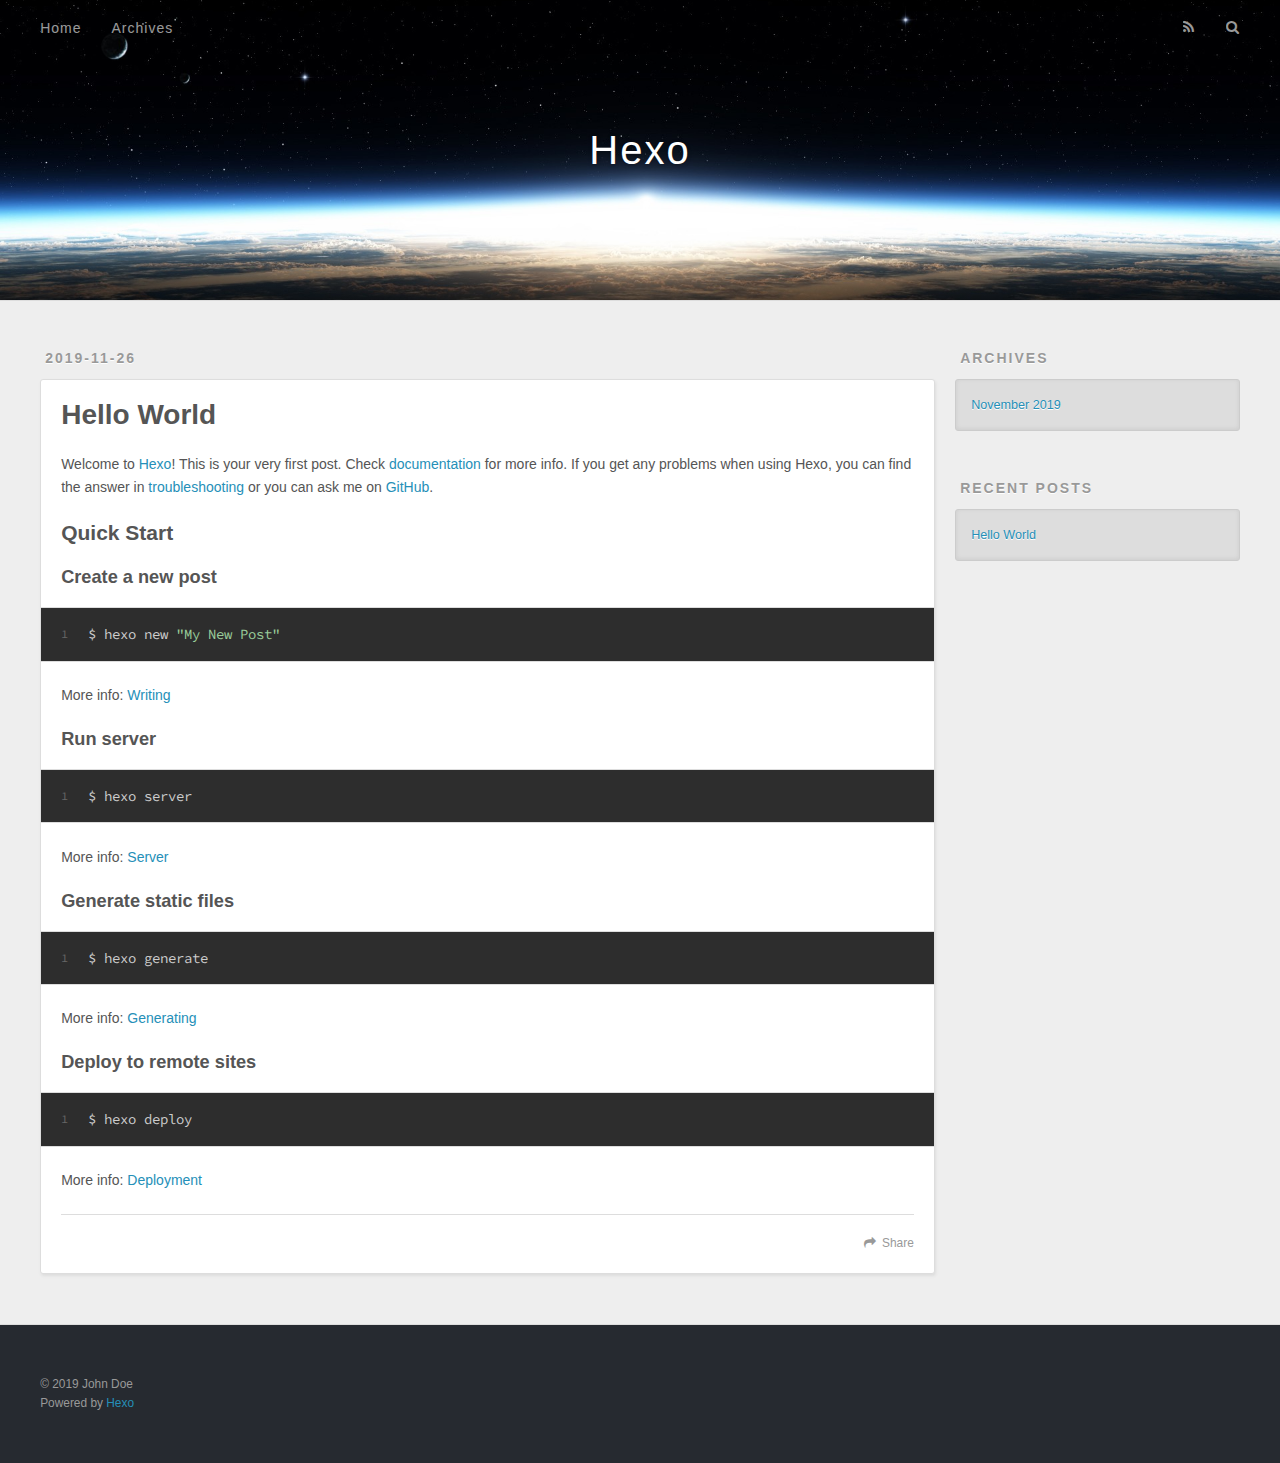
==== index.html @ 3f2b4a51 "Site updated: 2019-11-26 19:24:18" ====
<!DOCTYPE html>
<html>
<head>
  <meta charset="utf-8">
  

  
  <title>Hexo</title>
  <meta name="viewport" content="width=device-width, initial-scale=1, maximum-scale=1">
  <meta property="og:type" content="website">
<meta property="og:title" content="Hexo">
<meta property="og:url" content="http:&#x2F;&#x2F;yoursite.com&#x2F;index.html">
<meta property="og:site_name" content="Hexo">
<meta property="og:locale" content="en">
<meta name="twitter:card" content="summary">
  
    <link rel="alternate" href="/atom.xml" title="Hexo" type="application/atom+xml">
  
  
    <link rel="icon" href="/favicon.png">
  
  
    <link href="//fonts.googleapis.com/css?family=Source+Code+Pro" rel="stylesheet" type="text/css">
  
  <link rel="stylesheet" href="/css/style.css">
</head>

<body>
  <div id="container">
    <div id="wrap">
      <header id="header">
  <div id="banner"></div>
  <div id="header-outer" class="outer">
    <div id="header-title" class="inner">
      <h1 id="logo-wrap">
        <a href="/" id="logo">Hexo</a>
      </h1>
      
    </div>
    <div id="header-inner" class="inner">
      <nav id="main-nav">
        <a id="main-nav-toggle" class="nav-icon"></a>
        
          <a class="main-nav-link" href="/">Home</a>
        
          <a class="main-nav-link" href="/archives">Archives</a>
        
      </nav>
      <nav id="sub-nav">
        
          <a id="nav-rss-link" class="nav-icon" href="/atom.xml" title="RSS Feed"></a>
        
        <a id="nav-search-btn" class="nav-icon" title="Search"></a>
      </nav>
      <div id="search-form-wrap">
        <form action="//google.com/search" method="get" accept-charset="UTF-8" class="search-form"><input type="search" name="q" class="search-form-input" placeholder="Search"><button type="submit" class="search-form-submit">&#xF002;</button><input type="hidden" name="sitesearch" value="http://yoursite.com"></form>
      </div>
    </div>
  </div>
</header>
      <div class="outer">
        <section id="main">
  
    <article id="post-hello-world" class="article article-type-post" itemscope itemprop="blogPost">
  <div class="article-meta">
    <a href="/2019/11/26/hello-world/" class="article-date">
  <time datetime="2019-11-26T11:06:37.295Z" itemprop="datePublished">2019-11-26</time>
</a>
    
  </div>
  <div class="article-inner">
    
    
      <header class="article-header">
        
  
    <h1 itemprop="name">
      <a class="article-title" href="/2019/11/26/hello-world/">Hello World</a>
    </h1>
  

      </header>
    
    <div class="article-entry" itemprop="articleBody">
      
        <p>Welcome to <a href="https://hexo.io/" target="_blank" rel="noopener">Hexo</a>! This is your very first post. Check <a href="https://hexo.io/docs/" target="_blank" rel="noopener">documentation</a> for more info. If you get any problems when using Hexo, you can find the answer in <a href="https://hexo.io/docs/troubleshooting.html" target="_blank" rel="noopener">troubleshooting</a> or you can ask me on <a href="https://github.com/hexojs/hexo/issues" target="_blank" rel="noopener">GitHub</a>.</p>
<h2 id="Quick-Start"><a href="#Quick-Start" class="headerlink" title="Quick Start"></a>Quick Start</h2><h3 id="Create-a-new-post"><a href="#Create-a-new-post" class="headerlink" title="Create a new post"></a>Create a new post</h3><figure class="highlight bash"><table><tr><td class="gutter"><pre><span class="line">1</span><br></pre></td><td class="code"><pre><span class="line">$ hexo new <span class="string">"My New Post"</span></span><br></pre></td></tr></table></figure>

<p>More info: <a href="https://hexo.io/docs/writing.html" target="_blank" rel="noopener">Writing</a></p>
<h3 id="Run-server"><a href="#Run-server" class="headerlink" title="Run server"></a>Run server</h3><figure class="highlight bash"><table><tr><td class="gutter"><pre><span class="line">1</span><br></pre></td><td class="code"><pre><span class="line">$ hexo server</span><br></pre></td></tr></table></figure>

<p>More info: <a href="https://hexo.io/docs/server.html" target="_blank" rel="noopener">Server</a></p>
<h3 id="Generate-static-files"><a href="#Generate-static-files" class="headerlink" title="Generate static files"></a>Generate static files</h3><figure class="highlight bash"><table><tr><td class="gutter"><pre><span class="line">1</span><br></pre></td><td class="code"><pre><span class="line">$ hexo generate</span><br></pre></td></tr></table></figure>

<p>More info: <a href="https://hexo.io/docs/generating.html" target="_blank" rel="noopener">Generating</a></p>
<h3 id="Deploy-to-remote-sites"><a href="#Deploy-to-remote-sites" class="headerlink" title="Deploy to remote sites"></a>Deploy to remote sites</h3><figure class="highlight bash"><table><tr><td class="gutter"><pre><span class="line">1</span><br></pre></td><td class="code"><pre><span class="line">$ hexo deploy</span><br></pre></td></tr></table></figure>

<p>More info: <a href="https://hexo.io/docs/one-command-deployment.html" target="_blank" rel="noopener">Deployment</a></p>

      
    </div>
    <footer class="article-footer">
      <a data-url="http://yoursite.com/2019/11/26/hello-world/" data-id="ck3frvord0000p4wmemghd9jl" class="article-share-link">Share</a>
      
      
    </footer>
  </div>
  
</article>


  


</section>
        
          <aside id="sidebar">
  
    

  
    

  
    
  
    
  <div class="widget-wrap">
    <h3 class="widget-title">Archives</h3>
    <div class="widget">
      <ul class="archive-list"><li class="archive-list-item"><a class="archive-list-link" href="/archives/2019/11/">November 2019</a></li></ul>
    </div>
  </div>


  
    
  <div class="widget-wrap">
    <h3 class="widget-title">Recent Posts</h3>
    <div class="widget">
      <ul>
        
          <li>
            <a href="/2019/11/26/hello-world/">Hello World</a>
          </li>
        
      </ul>
    </div>
  </div>

  
</aside>
        
      </div>
      <footer id="footer">
  
  <div class="outer">
    <div id="footer-info" class="inner">
      &copy; 2019 John Doe<br>
      Powered by <a href="http://hexo.io/" target="_blank">Hexo</a>
    </div>
  </div>
</footer>
    </div>
    <nav id="mobile-nav">
  
    <a href="/" class="mobile-nav-link">Home</a>
  
    <a href="/archives" class="mobile-nav-link">Archives</a>
  
</nav>
    

<script src="//ajax.googleapis.com/ajax/libs/jquery/2.0.3/jquery.min.js"></script>


  <link rel="stylesheet" href="/fancybox/jquery.fancybox.css">
  <script src="/fancybox/jquery.fancybox.pack.js"></script>


<script src="/js/script.js"></script>



  </div>
</body>
</html>
---- css/style.css ----
body {
  width: 100%;
}
body:before,
body:after {
  content: "";
  display: table;
}
body:after {
  clear: both;
}
html,
body,
div,
span,
applet,
object,
iframe,
h1,
h2,
h3,
h4,
h5,
h6,
p,
blockquote,
pre,
a,
abbr,
acronym,
address,
big,
cite,
code,
del,
dfn,
em,
img,
ins,
kbd,
q,
s,
samp,
small,
strike,
strong,
sub,
sup,
tt,
var,
dl,
dt,
dd,
ol,
ul,
li,
fieldset,
form,
label,
legend,
table,
caption,
tbody,
tfoot,
thead,
tr,
th,
td {
  margin: 0;
  padding: 0;
  border: 0;
  outline: 0;
  font-weight: inherit;
  font-style: inherit;
  font-family: inherit;
  font-size: 100%;
  vertical-align: baseline;
}
body {
  line-height: 1;
  color: #000;
  background: #fff;
}
ol,
ul {
  list-style: none;
}
table {
  border-collapse: separate;
  border-spacing: 0;
  vertical-align: middle;
}
caption,
th,
td {
  text-align: left;
  font-weight: normal;
  vertical-align: middle;
}
a img {
  border: none;
}
input,
button {
  margin: 0;
  padding: 0;
}
input::-moz-focus-inner,
button::-moz-focus-inner {
  border: 0;
  padding: 0;
}
@font-face {
  font-family: FontAwesome;
  font-style: normal;
  font-weight: normal;
  src: url("fonts/fontawesome-webfont.eot?v=#4.0.3");
  src: url("fonts/fontawesome-webfont.eot?#iefix&v=#4.0.3") format("embedded-opentype"), url("fonts/fontawesome-webfont.woff?v=#4.0.3") format("woff"), url("fonts/fontawesome-webfont.ttf?v=#4.0.3") format("truetype"), url("fonts/fontawesome-webfont.svg#fontawesomeregular?v=#4.0.3") format("svg");
}
html,
body,
#container {
  height: 100%;
}
body {
  background: #eee;
  font: 14px -apple-system, BlinkMacSystemFont, "Segoe UI", "Roboto", "Oxygen", "Ubuntu", "Cantarell", "Fira Sans", "Droid Sans", "Helvetica Neue", sans-serif;
  -webkit-text-size-adjust: 100%;
}
.outer {
  max-width: 1220px;
  margin: 0 auto;
  padding: 0 20px;
}
.outer:before,
.outer:after {
  content: "";
  display: table;
}
.outer:after {
  clear: both;
}
.inner {
  display: inline;
  float: left;
  width: 98.33333333333333%;
  margin: 0 0.833333333333333%;
}
.left,
.alignleft {
  float: left;
}
.right,
.alignright {
  float: right;
}
.clear {
  clear: both;
}
#container {
  position: relative;
}
.mobile-nav-on {
  overflow: hidden;
}
#wrap {
  height: 100%;
  width: 100%;
  position: absolute;
  top: 0;
  left: 0;
  -webkit-transition: 0.2s ease-out;
  -moz-transition: 0.2s ease-out;
  -ms-transition: 0.2s ease-out;
  transition: 0.2s ease-out;
  z-index: 1;
  background: #eee;
}
.mobile-nav-on #wrap {
  left: 280px;
}
@media screen and (min-width: 768px) {
  #main {
    display: inline;
    float: left;
    width: 73.33333333333333%;
    margin: 0 0.833333333333333%;
  }
}
.article-date,
.article-category-link,
.archive-year,
.widget-title {
  text-decoration: none;
  text-transform: uppercase;
  letter-spacing: 2px;
  color: #999;
  margin-bottom: 1em;
  margin-left: 5px;
  line-height: 1em;
  text-shadow: 0 1px #fff;
  font-weight: bold;
}
.article-inner,
.archive-article-inner {
  background: #fff;
  -webkit-box-shadow: 1px 2px 3px #ddd;
  box-shadow: 1px 2px 3px #ddd;
  border: 1px solid #ddd;
  border-radius: 3px;
}
.article-entry h1,
.widget h1 {
  font-size: 2em;
}
.article-entry h2,
.widget h2 {
  font-size: 1.5em;
}
.article-entry h3,
.widget h3 {
  font-size: 1.3em;
}
.article-entry h4,
.widget h4 {
  font-size: 1.2em;
}
.article-entry h5,
.widget h5 {
  font-size: 1em;
}
.article-entry h6,
.widget h6 {
  font-size: 1em;
  color: #999;
}
.article-entry hr,
.widget hr {
  border: 1px dashed #ddd;
}
.article-entry strong,
.widget strong {
  font-weight: bold;
}
.article-entry em,
.widget em,
.article-entry cite,
.widget cite {
  font-style: italic;
}
.article-entry sup,
.widget sup,
.article-entry sub,
.widget sub {
  font-size: 0.75em;
  line-height: 0;
  position: relative;
  vertical-align: baseline;
}
.article-entry sup,
.widget sup {
  top: -0.5em;
}
.article-entry sub,
.widget sub {
  bottom: -0.2em;
}
.article-entry small,
.widget small {
  font-size: 0.85em;
}
.article-entry acronym,
.widget acronym,
.article-entry abbr,
.widget abbr {
  border-bottom: 1px dotted;
}
.article-entry ul,
.widget ul,
.article-entry ol,
.widget ol,
.article-entry dl,
.widget dl {
  margin: 0 20px;
  line-height: 1.6em;
}
.article-entry ul ul,
.widget ul ul,
.article-entry ol ul,
.widget ol ul,
.article-entry ul ol,
.widget ul ol,
.article-entry ol ol,
.widget ol ol {
  margin-top: 0;
  margin-bottom: 0;
}
.article-entry ul,
.widget ul {
  list-style: disc;
}
.article-entry ol,
.widget ol {
  list-style: decimal;
}
.article-entry dt,
.widget dt {
  font-weight: bold;
}
#header {
  height: 300px;
  position: relative;
  border-bottom: 1px solid #ddd;
}
#header:before,
#header:after {
  content: "";
  position: absolute;
  left: 0;
  right: 0;
  height: 40px;
}
#header:before {
  top: 0;
  background: -webkit-linear-gradient(rgba(0,0,0,0.2), transparent);
  background: -moz-linear-gradient(rgba(0,0,0,0.2), transparent);
  background: -ms-linear-gradient(rgba(0,0,0,0.2), transparent);
  background: linear-gradient(rgba(0,0,0,0.2), transparent);
}
#header:after {
  bottom: 0;
  background: -webkit-linear-gradient(transparent, rgba(0,0,0,0.2));
  background: -moz-linear-gradient(transparent, rgba(0,0,0,0.2));
  background: -ms-linear-gradient(transparent, rgba(0,0,0,0.2));
  background: linear-gradient(transparent, rgba(0,0,0,0.2));
}
#header-outer {
  height: 100%;
  position: relative;
}
#header-inner {
  position: relative;
  overflow: hidden;
}
#banner {
  position: absolute;
  top: 0;
  left: 0;
  width: 100%;
  height: 100%;
  background: url("images/banner.jpg") center #000;
  -webkit-background-size: cover;
  -moz-background-size: cover;
  background-size: cover;
  z-index: -1;
}
#header-title {
  text-align: center;
  height: 40px;
  position: absolute;
  top: 50%;
  left: 0;
  margin-top: -20px;
}
#logo,
#subtitle {
  text-decoration: none;
  color: #fff;
  font-weight: 300;
  text-shadow: 0 1px 4px rgba(0,0,0,0.3);
}
#logo {
  font-size: 40px;
  line-height: 40px;
  letter-spacing: 2px;
}
#subtitle {
  font-size: 16px;
  line-height: 16px;
  letter-spacing: 1px;
}
#subtitle-wrap {
  margin-top: 16px;
}
#main-nav {
  float: left;
  margin-left: -15px;
}
.nav-icon,
.main-nav-link {
  float: left;
  color: #fff;
  opacity: 0.6;
  text-decoration: none;
  text-shadow: 0 1px rgba(0,0,0,0.2);
  -webkit-transition: opacity 0.2s;
  -moz-transition: opacity 0.2s;
  -ms-transition: opacity 0.2s;
  transition: opacity 0.2s;
  display: block;
  padding: 20px 15px;
}
.nav-icon:hover,
.main-nav-link:hover {
  opacity: 1;
}
.nav-icon {
  font-family: FontAwesome;
  text-align: center;
  font-size: 14px;
  width: 14px;
  height: 14px;
  padding: 20px 15px;
  position: relative;
  cursor: pointer;
}
.main-nav-link {
  font-weight: 300;
  letter-spacing: 1px;
}
@media screen and (max-width: 479px) {
  .main-nav-link {
    display: none;
  }
}
#main-nav-toggle {
  display: none;
}
#main-nav-toggle:before {
  content: "\f0c9";
}
@media screen and (max-width: 479px) {
  #main-nav-toggle {
    display: block;
  }
}
#sub-nav {
  float: right;
  margin-right: -15px;
}
#nav-rss-link:before {
  content: "\f09e";
}
#nav-search-btn:before {
  content: "\f002";
}
#search-form-wrap {
  position: absolute;
  top: 15px;
  width: 150px;
  height: 30px;
  right: -150px;
  opacity: 0;
  -webkit-transition: 0.2s ease-out;
  -moz-transition: 0.2s ease-out;
  -ms-transition: 0.2s ease-out;
  transition: 0.2s ease-out;
}
#search-form-wrap.on {
  opacity: 1;
  right: 0;
}
@media screen and (max-width: 479px) {
  #search-form-wrap {
    width: 100%;
    right: -100%;
  }
}
.search-form {
  position: absolute;
  top: 0;
  left: 0;
  right: 0;
  background: #fff;
  padding: 5px 15px;
  border-radius: 15px;
  -webkit-box-shadow: 0 0 10px rgba(0,0,0,0.3);
  box-shadow: 0 0 10px rgba(0,0,0,0.3);
}
.search-form-input {
  border: none;
  background: none;
  color: #555;
  width: 100%;
  font: 13px -apple-system, BlinkMacSystemFont, "Segoe UI", "Roboto", "Oxygen", "Ubuntu", "Cantarell", "Fira Sans", "Droid Sans", "Helvetica Neue", sans-serif;
  outline: none;
}
.search-form-input::-webkit-search-results-decoration,
.search-form-input::-webkit-search-cancel-button {
  -webkit-appearance: none;
}
.search-form-submit {
  position: absolute;
  top: 50%;
  right: 10px;
  margin-top: -7px;
  font: 13px FontAwesome;
  border: none;
  background: none;
  color: #bbb;
  cursor: pointer;
}
.search-form-submit:hover,
.search-form-submit:focus {
  color: #777;
}
.article {
  margin: 50px 0;
}
.article-inner {
  overflow: hidden;
}
.article-meta:before,
.article-meta:after {
  content: "";
  display: table;
}
.article-meta:after {
  clear: both;
}
.article-date {
  float: left;
}
.article-category {
  float: left;
  line-height: 1em;
  color: #ccc;
  text-shadow: 0 1px #fff;
  margin-left: 8px;
}
.article-category:before {
  content: "\2022";
}
.article-category-link {
  margin: 0 12px 1em;
}
.article-header {
  padding: 20px 20px 0;
}
.article-title {
  text-decoration: none;
  font-size: 2em;
  font-weight: bold;
  color: #555;
  line-height: 1.1em;
  -webkit-transition: color 0.2s;
  -moz-transition: color 0.2s;
  -ms-transition: color 0.2s;
  transition: color 0.2s;
}
a.article-title:hover {
  color: #258fb8;
}
.article-entry {
  color: #555;
  padding: 0 20px;
}
.article-entry:before,
.article-entry:after {
  content: "";
  display: table;
}
.article-entry:after {
  clear: both;
}
.article-entry p,
.article-entry table {
  line-height: 1.6em;
  margin: 1.6em 0;
}
.article-entry h1,
.article-entry h2,
.article-entry h3,
.article-entry h4,
.article-entry h5,
.article-entry h6 {
  font-weight: bold;
}
.article-entry h1,
.article-entry h2,
.article-entry h3,
.article-entry h4,
.article-entry h5,
.article-entry h6 {
  line-height: 1.1em;
  margin: 1.1em 0;
}
.article-entry a {
  color: #258fb8;
  text-decoration: none;
}
.article-entry a:hover {
  text-decoration: underline;
}
.article-entry ul,
.article-entry ol,
.article-entry dl {
  margin-top: 1.6em;
  margin-bottom: 1.6em;
}
.article-entry img,
.article-entry video {
  max-width: 100%;
  height: auto;
  display: block;
  margin: auto;
}
.article-entry iframe {
  border: none;
}
.article-entry table {
  width: 100%;
  border-collapse: collapse;
  border-spacing: 0;
}
.article-entry th {
  font-weight: bold;
  border-bottom: 3px solid #ddd;
  padding-bottom: 0.5em;
}
.article-entry td {
  border-bottom: 1px solid #ddd;
  padding: 10px 0;
}
.article-entry blockquote {
  font-family: Georgia, "Times New Roman", serif;
  font-size: 1.4em;
  margin: 1.6em 20px;
  text-align: center;
}
.article-entry blockquote footer {
  font-size: 14px;
  margin: 1.6em 0;
  font-family: -apple-system, BlinkMacSystemFont, "Segoe UI", "Roboto", "Oxygen", "Ubuntu", "Cantarell", "Fira Sans", "Droid Sans", "Helvetica Neue", sans-serif;
}
.article-entry blockquote footer cite:before {
  content: "—";
  padding: 0 0.5em;
}
.article-entry .pullquote {
  text-align: left;
  width: 45%;
  margin: 0;
}
.article-entry .pullquote.left {
  margin-left: 0.5em;
  margin-right: 1em;
}
.article-entry .pullquote.right {
  margin-right: 0.5em;
  margin-left: 1em;
}
.article-entry .caption {
  color: #999;
  display: block;
  font-size: 0.9em;
  margin-top: 0.5em;
  position: relative;
  text-align: center;
}
.article-entry .video-container {
  position: relative;
  padding-top: 56.25%;
  height: 0;
  overflow: hidden;
}
.article-entry .video-container iframe,
.article-entry .video-container object,
.article-entry .video-container embed {
  position: absolute;
  top: 0;
  left: 0;
  width: 100%;
  height: 100%;
  margin-top: 0;
}
.article-more-link a {
  display: inline-block;
  line-height: 1em;
  padding: 6px 15px;
  border-radius: 15px;
  background: #eee;
  color: #999;
  text-shadow: 0 1px #fff;
  text-decoration: none;
}
.article-more-link a:hover {
  background: #258fb8;
  color: #fff;
  text-decoration: none;
  text-shadow: 0 1px #1e7293;
}
.article-footer {
  font-size: 0.85em;
  line-height: 1.6em;
  border-top: 1px solid #ddd;
  padding-top: 1.6em;
  margin: 0 20px 20px;
}
.article-footer:before,
.article-footer:after {
  content: "";
  display: table;
}
.article-footer:after {
  clear: both;
}
.article-footer a {
  color: #999;
  text-decoration: none;
}
.article-footer a:hover {
  color: #555;
}
.article-tag-list-item {
  float: left;
  margin-right: 10px;
}
.article-tag-list-link:before {
  content: "#";
}
.article-comment-link {
  float: right;
}
.article-comment-link:before {
  content: "\f075";
  font-family: FontAwesome;
  padding-right: 8px;
}
.article-share-link {
  cursor: pointer;
  float: right;
  margin-left: 20px;
}
.article-share-link:before {
  content: "\f064";
  font-family: FontAwesome;
  padding-right: 6px;
}
#article-nav {
  position: relative;
}
#article-nav:before,
#article-nav:after {
  content: "";
  display: table;
}
#article-nav:after {
  clear: both;
}
@media screen and (min-width: 768px) {
  #article-nav {
    margin: 50px 0;
  }
  #article-nav:before {
    width: 8px;
    height: 8px;
    position: absolute;
    top: 50%;
    left: 50%;
    margin-top: -4px;
    margin-left: -4px;
    content: "";
    border-radius: 50%;
    background: #ddd;
    -webkit-box-shadow: 0 1px 2px #fff;
    box-shadow: 0 1px 2px #fff;
  }
}
.article-nav-link-wrap {
  text-decoration: none;
  text-shadow: 0 1px #fff;
  color: #999;
  -webkit-box-sizing: border-box;
  -moz-box-sizing: border-box;
  box-sizing: border-box;
  margin-top: 50px;
  text-align: center;
  display: block;
}
.article-nav-link-wrap:hover {
  color: #555;
}
@media screen and (min-width: 768px) {
  .article-nav-link-wrap {
    width: 50%;
    margin-top: 0;
  }
}
@media screen and (min-width: 768px) {
  #article-nav-newer {
    float: left;
    text-align: right;
    padding-right: 20px;
  }
}
@media screen and (min-width: 768px) {
  #article-nav-older {
    float: right;
    text-align: left;
    padding-left: 20px;
  }
}
.article-nav-caption {
  text-transform: uppercase;
  letter-spacing: 2px;
  color: #ddd;
  line-height: 1em;
  font-weight: bold;
}
#article-nav-newer .article-nav-caption {
  margin-right: -2px;
}
.article-nav-title {
  font-size: 0.85em;
  line-height: 1.6em;
  margin-top: 0.5em;
}
.article-share-box {
  position: absolute;
  display: none;
  background: #fff;
  -webkit-box-shadow: 1px 2px 10px rgba(0,0,0,0.2);
  box-shadow: 1px 2px 10px rgba(0,0,0,0.2);
  border-radius: 3px;
  margin-left: -145px;
  overflow: hidden;
  z-index: 1;
}
.article-share-box.on {
  display: block;
}
.article-share-input {
  width: 100%;
  background: none;
  -webkit-box-sizing: border-box;
  -moz-box-sizing: border-box;
  box-sizing: border-box;
  font: 14px -apple-system, BlinkMacSystemFont, "Segoe UI", "Roboto", "Oxygen", "Ubuntu", "Cantarell", "Fira Sans", "Droid Sans", "Helvetica Neue", sans-serif;
  padding: 0 15px;
  color: #555;
  outline: none;
  border: 1px solid #ddd;
  border-radius: 3px 3px 0 0;
  height: 36px;
  line-height: 36px;
}
.article-share-links {
  background: #eee;
}
.article-share-links:before,
.article-share-links:after {
  content: "";
  display: table;
}
.article-share-links:after {
  clear: both;
}
.article-share-twitter,
.article-share-facebook,
.article-share-pinterest,
.article-share-google {
  width: 50px;
  height: 36px;
  display: block;
  float: left;
  position: relative;
  color: #999;
  text-shadow: 0 1px #fff;
}
.article-share-twitter:before,
.article-share-facebook:before,
.article-share-pinterest:before,
.article-share-google:before {
  font-size: 20px;
  font-family: FontAwesome;
  width: 20px;
  height: 20px;
  position: absolute;
  top: 50%;
  left: 50%;
  margin-top: -10px;
  margin-left: -10px;
  text-align: center;
}
.article-share-twitter:hover,
.article-share-facebook:hover,
.article-share-pinterest:hover,
.article-share-google:hover {
  color: #fff;
}
.article-share-twitter:before {
  content: "\f099";
}
.article-share-twitter:hover {
  background: #00aced;
  text-shadow: 0 1px #008abe;
}
.article-share-facebook:before {
  content: "\f09a";
}
.article-share-facebook:hover {
  background: #3b5998;
  text-shadow: 0 1px #2f477a;
}
.article-share-pinterest:before {
  content: "\f0d2";
}
.article-share-pinterest:hover {
  background: #cb2027;
  text-shadow: 0 1px #a21a1f;
}
.article-share-google:before {
  content: "\f0d5";
}
.article-share-google:hover {
  background: #dd4b39;
  text-shadow: 0 1px #be3221;
}
.article-gallery {
  background: #000;
  position: relative;
}
.article-gallery-photos {
  position: relative;
  overflow: hidden;
}
.article-gallery-img {
  display: none;
  max-width: 100%;
}
.article-gallery-img:first-child {
  display: block;
}
.article-gallery-img.loaded {
  position: absolute;
  display: block;
}
.article-gallery-img img {
  display: block;
  max-width: 100%;
  margin: 0 auto;
}
#comments {
  background: #fff;
  -webkit-box-shadow: 1px 2px 3px #ddd;
  box-shadow: 1px 2px 3px #ddd;
  padding: 20px;
  border: 1px solid #ddd;
  border-radius: 3px;
  margin: 50px 0;
}
#comments a {
  color: #258fb8;
}
.archives-wrap {
  margin: 50px 0;
}
.archives:before,
.archives:after {
  content: "";
  display: table;
}
.archives:after {
  clear: both;
}
.archive-year-wrap {
  margin-bottom: 1em;
}
.archives {
  -webkit-column-gap: 10px;
  -moz-column-gap: 10px;
  column-gap: 10px;
}
@media screen and (min-width: 480px) and (max-width: 767px) {
  .archives {
    -webkit-column-count: 2;
    -moz-column-count: 2;
    column-count: 2;
  }
}
@media screen and (min-width: 768px) {
  .archives {
    -webkit-column-count: 3;
    -moz-column-count: 3;
    column-count: 3;
  }
}
.archive-article {
  -webkit-column-break-inside: avoid;
  page-break-inside: avoid;
  overflow: hidden;
  break-inside: avoid-column;
}
.archive-article-inner {
  padding: 10px;
  margin-bottom: 15px;
}
.archive-article-title {
  text-decoration: none;
  font-weight: bold;
  color: #555;
  -webkit-transition: color 0.2s;
  -moz-transition: color 0.2s;
  -ms-transition: color 0.2s;
  transition: color 0.2s;
  line-height: 1.6em;
}
.archive-article-title:hover {
  color: #258fb8;
}
.archive-article-footer {
  margin-top: 1em;
}
.archive-article-date {
  color: #999;
  text-decoration: none;
  font-size: 0.85em;
  line-height: 1em;
  margin-bottom: 0.5em;
  display: block;
}
#page-nav {
  margin: 50px auto;
  background: #fff;
  -webkit-box-shadow: 1px 2px 3px #ddd;
  box-shadow: 1px 2px 3px #ddd;
  border: 1px solid #ddd;
  border-radius: 3px;
  text-align: center;
  color: #999;
  overflow: hidden;
}
#page-nav:before,
#page-nav:after {
  content: "";
  display: table;
}
#page-nav:after {
  clear: both;
}
#page-nav a,
#page-nav span {
  padding: 10px 20px;
  line-height: 1;
  height: 2ex;
}
#page-nav a {
  color: #999;
  text-decoration: none;
}
#page-nav a:hover {
  background: #999;
  color: #fff;
}
#page-nav .prev {
  float: left;
}
#page-nav .next {
  float: right;
}
#page-nav .page-number {
  display: inline-block;
}
@media screen and (max-width: 479px) {
  #page-nav .page-number {
    display: none;
  }
}
#page-nav .current {
  color: #555;
  font-weight: bold;
}
#page-nav .space {
  color: #ddd;
}
#footer {
  background: #262a30;
  padding: 50px 0;
  border-top: 1px solid #ddd;
  color: #999;
}
#footer a {
  color: #258fb8;
  text-decoration: none;
}
#footer a:hover {
  text-decoration: underline;
}
#footer-info {
  line-height: 1.6em;
  font-size: 0.85em;
}
.article-entry pre,
.article-entry .highlight {
  background: #2d2d2d;
  margin: 0 -20px;
  padding: 15px 20px;
  border-style: solid;
  border-color: #ddd;
  border-width: 1px 0;
  overflow: auto;
  color: #ccc;
  line-height: 22.400000000000002px;
}
.article-entry .highlight .gutter pre,
.article-entry .gist .gist-file .gist-data .line-numbers {
  color: #666;
  font-size: 0.85em;
}
.article-entry pre,
.article-entry code {
  font-family: "Source Code Pro", Consolas, Monaco, Menlo, Consolas, monospace;
}
.article-entry code {
  background: #eee;
  text-shadow: 0 1px #fff;
  padding: 0 0.3em;
}
.article-entry pre code {
  background: none;
  text-shadow: none;
  padding: 0;
}
.article-entry .highlight pre {
  border: none;
  margin: 0;
  padding: 0;
}
.article-entry .highlight table {
  margin: 0;
  width: auto;
}
.article-entry .highlight td {
  border: none;
  padding: 0;
}
.article-entry .highlight figcaption {
  font-size: 0.85em;
  color: #999;
  line-height: 1em;
  margin-bottom: 1em;
}
.article-entry .highlight figcaption:before,
.article-entry .highlight figcaption:after {
  content: "";
  display: table;
}
.article-entry .highlight figcaption:after {
  clear: both;
}
.article-entry .highlight figcaption a {
  float: right;
}
.article-entry .highlight .gutter pre {
  text-align: right;
  padding-right: 20px;
}
.article-entry .highlight .line {
  height: 22.400000000000002px;
}
.article-entry .highlight .line.marked {
  background: #515151;
}
.article-entry .gist {
  margin: 0 -20px;
  border-style: solid;
  border-color: #ddd;
  border-width: 1px 0;
  background: #2d2d2d;
  padding: 15px 20px 15px 0;
}
.article-entry .gist .gist-file {
  border: none;
  font-family: "Source Code Pro", Consolas, Monaco, Menlo, Consolas, monospace;
  margin: 0;
}
.article-entry .gist .gist-file .gist-data {
  background: none;
  border: none;
}
.article-entry .gist .gist-file .gist-data .line-numbers {
  background: none;
  border: none;
  padding: 0 20px 0 0;
}
.article-entry .gist .gist-file .gist-data .line-data {
  padding: 0 !important;
}
.article-entry .gist .gist-file .highlight {
  margin: 0;
  padding: 0;
  border: none;
}
.article-entry .gist .gist-file .gist-meta {
  background: #2d2d2d;
  color: #999;
  font: 0.85em -apple-system, BlinkMacSystemFont, "Segoe UI", "Roboto", "Oxygen", "Ubuntu", "Cantarell", "Fira Sans", "Droid Sans", "Helvetica Neue", sans-serif;
  text-shadow: 0 0;
  padding: 0;
  margin-top: 1em;
  margin-left: 20px;
}
.article-entry .gist .gist-file .gist-meta a {
  color: #258fb8;
  font-weight: normal;
}
.article-entry .gist .gist-file .gist-meta a:hover {
  text-decoration: underline;
}
pre .comment,
pre .title {
  color: #999;
}
pre .variable,
pre .attribute,
pre .tag,
pre .regexp,
pre .ruby .constant,
pre .xml .tag .title,
pre .xml .pi,
pre .xml .doctype,
pre .html .doctype,
pre .css .id,
pre .css .class,
pre .css .pseudo {
  color: #f2777a;
}
pre .number,
pre .preprocessor,
pre .built_in,
pre .literal,
pre .params,
pre .constant {
  color: #f99157;
}
pre .class,
pre .ruby .class .title,
pre .css .rules .attribute {
  color: #9c9;
}
pre .string,
pre .value,
pre .inheritance,
pre .header,
pre .ruby .symbol,
pre .xml .cdata {
  color: #9c9;
}
pre .css .hexcolor {
  color: #6cc;
}
pre .function,
pre .python .decorator,
pre .python .title,
pre .ruby .function .title,
pre .ruby .title .keyword,
pre .perl .sub,
pre .javascript .title,
pre .coffeescript .title {
  color: #69c;
}
pre .keyword,
pre .javascript .function {
  color: #c9c;
}
@media screen and (max-width: 479px) {
  #mobile-nav {
    position: absolute;
    top: 0;
    left: 0;
    width: 280px;
    height: 100%;
    background: #191919;
    border-right: 1px solid #fff;
  }
}
@media screen and (max-width: 479px) {
  .mobile-nav-link {
    display: block;
    color: #999;
    text-decoration: none;
    padding: 15px 20px;
    font-weight: bold;
  }
  .mobile-nav-link:hover {
    color: #fff;
  }
}
@media screen and (min-width: 768px) {
  #sidebar {
    display: inline;
    float: left;
    width: 23.333333333333332%;
    margin: 0 0.833333333333333%;
  }
}
.widget-wrap {
  margin: 50px 0;
}
.widget {
  color: #777;
  text-shadow: 0 1px #fff;
  background: #ddd;
  -webkit-box-shadow: 0 -1px 4px #ccc inset;
  box-shadow: 0 -1px 4px #ccc inset;
  border: 1px solid #ccc;
  padding: 15px;
  border-radius: 3px;
}
.widget a {
  color: #258fb8;
  text-decoration: none;
}
.widget a:hover {
  text-decoration: underline;
}
.widget ul ul,
.widget ol ul,
.widget dl ul,
.widget ul ol,
.widget ol ol,
.widget dl ol,
.widget ul dl,
.widget ol dl,
.widget dl dl {
  margin-left: 15px;
  list-style: disc;
}
.widget {
  line-height: 1.6em;
  word-wrap: break-word;
  font-size: 0.9em;
}
.widget ul,
.widget ol {
  list-style: none;
  margin: 0;
}
.widget ul ul,
.widget ol ul,
.widget ul ol,
.widget ol ol {
  margin: 0 20px;
}
.widget ul ul,
.widget ol ul {
  list-style: disc;
}
.widget ul ol,
.widget ol ol {
  list-style: decimal;
}
.category-list-count,
.tag-list-count,
.archive-list-count {
  padding-left: 5px;
  color: #999;
  font-size: 0.85em;
}
.category-list-count:before,
.tag-list-count:before,
.archive-list-count:before {
  content: "(";
}
.category-list-count:after,
.tag-list-count:after,
.archive-list-count:after {
  content: ")";
}
.tagcloud a {
  margin-right: 5px;
  display: inline-block;
}
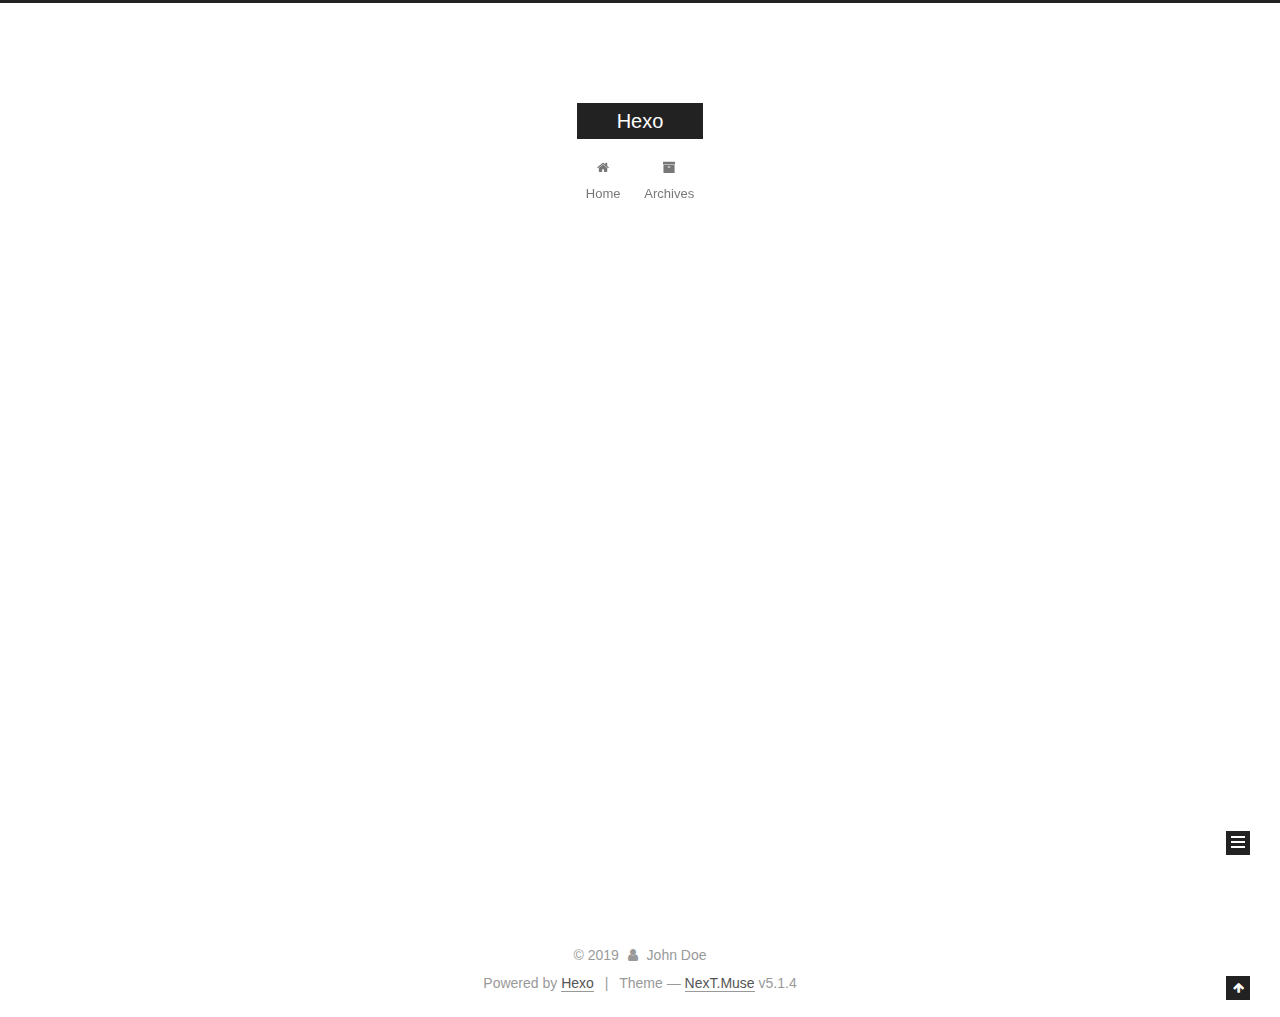
==== commit 1549205e: "Site updated: 2019-11-26 19:43:11" ====
--- a/index.html
+++ b/index.html
@@ -1,187 +1,607 @@
 <!DOCTYPE html>
-<html>
+
+
+
+  
+
+
+<html class="theme-next muse use-motion" lang="en">
 <head>
-  <meta charset="utf-8">
-  
-
-  
-  <title>Hexo</title>
-  <meta name="viewport" content="width=device-width, initial-scale=1, maximum-scale=1">
-  <meta property="og:type" content="website">
+  <meta charset="UTF-8"/>
+<meta http-equiv="X-UA-Compatible" content="IE=edge" />
+<meta name="viewport" content="width=device-width, initial-scale=1, maximum-scale=1"/>
+<meta name="theme-color" content="#222">
+
+
+
+
+
+
+
+
+
+<meta http-equiv="Cache-Control" content="no-transform" />
+<meta http-equiv="Cache-Control" content="no-siteapp" />
+
+
+
+
+
+
+
+
+
+
+
+
+
+
+
+
+  
+  
+  <link href="/lib/fancybox/source/jquery.fancybox.css?v=2.1.5" rel="stylesheet" type="text/css" />
+
+
+
+
+
+
+
+<link href="/lib/font-awesome/css/font-awesome.min.css?v=4.6.2" rel="stylesheet" type="text/css" />
+
+<link href="/css/main.css?v=5.1.4" rel="stylesheet" type="text/css" />
+
+
+  <link rel="apple-touch-icon" sizes="180x180" href="/images/apple-touch-icon-next.png?v=5.1.4">
+
+
+  <link rel="icon" type="image/png" sizes="32x32" href="/images/favicon-32x32-next.png?v=5.1.4">
+
+
+  <link rel="icon" type="image/png" sizes="16x16" href="/images/favicon-16x16-next.png?v=5.1.4">
+
+
+  <link rel="mask-icon" href="/images/logo.svg?v=5.1.4" color="#222">
+
+
+
+
+
+  <meta name="keywords" content="Hexo, NexT" />
+
+
+
+
+
+
+
+
+
+
+<meta property="og:type" content="website">
 <meta property="og:title" content="Hexo">
 <meta property="og:url" content="http:&#x2F;&#x2F;yoursite.com&#x2F;index.html">
 <meta property="og:site_name" content="Hexo">
 <meta property="og:locale" content="en">
 <meta name="twitter:card" content="summary">
-  
-    <link rel="alternate" href="/atom.xml" title="Hexo" type="application/atom+xml">
-  
-  
-    <link rel="icon" href="/favicon.png">
-  
-  
-    <link href="//fonts.googleapis.com/css?family=Source+Code+Pro" rel="stylesheet" type="text/css">
-  
-  <link rel="stylesheet" href="/css/style.css">
+
+
+
+<script type="text/javascript" id="hexo.configurations">
+  var NexT = window.NexT || {};
+  var CONFIG = {
+    root: '/',
+    scheme: 'Muse',
+    version: '5.1.4',
+    sidebar: {"position":"left","display":"post","offset":12,"b2t":false,"scrollpercent":false,"onmobile":false},
+    fancybox: true,
+    tabs: true,
+    motion: {"enable":true,"async":false,"transition":{"post_block":"fadeIn","post_header":"slideDownIn","post_body":"slideDownIn","coll_header":"slideLeftIn","sidebar":"slideUpIn"}},
+    duoshuo: {
+      userId: '0',
+      author: 'Author'
+    },
+    algolia: {
+      applicationID: '',
+      apiKey: '',
+      indexName: '',
+      hits: {"per_page":10},
+      labels: {"input_placeholder":"Search for Posts","hits_empty":"We didn't find any results for the search: ${query}","hits_stats":"${hits} results found in ${time} ms"}
+    }
+  };
+</script>
+
+
+
+  <link rel="canonical" href="http://yoursite.com/"/>
+
+
+
+
+
+  <title>Hexo</title>
+  
+
+
+
+
+
+
+
+
 </head>
 
-<body>
-  <div id="container">
-    <div id="wrap">
-      <header id="header">
-  <div id="banner"></div>
-  <div id="header-outer" class="outer">
-    <div id="header-title" class="inner">
-      <h1 id="logo-wrap">
-        <a href="/" id="logo">Hexo</a>
-      </h1>
-      
+<body itemscope itemtype="http://schema.org/WebPage" lang="en">
+
+  
+  
+    
+  
+
+  <div class="container sidebar-position-left 
+  page-home">
+    <div class="headband"></div>
+
+    <header id="header" class="header" itemscope itemtype="http://schema.org/WPHeader">
+      <div class="header-inner"><div class="site-brand-wrapper">
+  <div class="site-meta ">
+    
+
+    <div class="custom-logo-site-title">
+      <a href="/"  class="brand" rel="start">
+        <span class="logo-line-before"><i></i></span>
+        <span class="site-title">Hexo</span>
+        <span class="logo-line-after"><i></i></span>
+      </a>
     </div>
-    <div id="header-inner" class="inner">
-      <nav id="main-nav">
-        <a id="main-nav-toggle" class="nav-icon"></a>
-        
-          <a class="main-nav-link" href="/">Home</a>
-        
-          <a class="main-nav-link" href="/archives">Archives</a>
-        
-      </nav>
-      <nav id="sub-nav">
-        
-          <a id="nav-rss-link" class="nav-icon" href="/atom.xml" title="RSS Feed"></a>
-        
-        <a id="nav-search-btn" class="nav-icon" title="Search"></a>
-      </nav>
-      <div id="search-form-wrap">
-        <form action="//google.com/search" method="get" accept-charset="UTF-8" class="search-form"><input type="search" name="q" class="search-form-input" placeholder="Search"><button type="submit" class="search-form-submit">&#xF002;</button><input type="hidden" name="sitesearch" value="http://yoursite.com"></form>
-      </div>
+      
+        <p class="site-subtitle"></p>
+      
+  </div>
+
+  <div class="site-nav-toggle">
+    <button>
+      <span class="btn-bar"></span>
+      <span class="btn-bar"></span>
+      <span class="btn-bar"></span>
+    </button>
+  </div>
+</div>
+
+<nav class="site-nav">
+  
+
+  
+    <ul id="menu" class="menu">
+      
+        
+        <li class="menu-item menu-item-home">
+          <a href="/%20" rel="section">
+            
+              <i class="menu-item-icon fa fa-fw fa-home"></i> <br />
+            
+            Home
+          </a>
+        </li>
+      
+        
+        <li class="menu-item menu-item-archives">
+          <a href="/archives/%20" rel="section">
+            
+              <i class="menu-item-icon fa fa-fw fa-archive"></i> <br />
+            
+            Archives
+          </a>
+        </li>
+      
+
+      
+    </ul>
+  
+
+  
+</nav>
+
+
+
+ </div>
+    </header>
+
+    <main id="main" class="main">
+      <div class="main-inner">
+        <div class="content-wrap">
+          <div id="content" class="content">
+            
+  <section id="posts" class="posts-expand">
+    
+      
+
+  
+
+  
+  
+  
+
+  <article class="post post-type-normal" itemscope itemtype="http://schema.org/Article">
+  
+  
+  
+  <div class="post-block">
+    <link itemprop="mainEntityOfPage" href="http://yoursite.com/2019/11/26/hello-world/">
+
+    <span hidden itemprop="author" itemscope itemtype="http://schema.org/Person">
+      <meta itemprop="name" content="John Doe">
+      <meta itemprop="description" content="">
+      <meta itemprop="image" content="/images/avatar.gif">
+    </span>
+
+    <span hidden itemprop="publisher" itemscope itemtype="http://schema.org/Organization">
+      <meta itemprop="name" content="Hexo">
+    </span>
+
+    
+      <header class="post-header">
+
+        
+        
+          <h1 class="post-title" itemprop="name headline">
+                
+                <a class="post-title-link" href="/2019/11/26/hello-world/" itemprop="url">�ҵĵ�һƪ����</a></h1>
+        
+
+        <div class="post-meta">
+          <span class="post-time">
+            
+              <span class="post-meta-item-icon">
+                <i class="fa fa-calendar-o"></i>
+              </span>
+              
+                <span class="post-meta-item-text">Posted on</span>
+              
+              <time title="Post created" itemprop="dateCreated datePublished" datetime="2019-11-26T19:06:37+08:00">
+                2019-11-26
+              </time>
+            
+
+            
+
+            
+          </span>
+
+          
+
+          
+            
+          
+
+          
+          
+
+          
+
+          
+
+          
+
+        </div>
+      </header>
+    
+
+    
+    
+    
+    <div class="post-body" itemprop="articleBody">
+
+      
+      
+
+      
+        
+          
+            <h2 id="��־��"><a href="#��־��" class="headerlink" title="��־��"></a>��־��</h2><p>��־�ᣨLin Chi-ling����1974��11��29�ճ�����̨��ʡ̨���У�����Ӱ��Ů��Ա��ģ�ء������ˡ�<br>2000�꣬��־��ǩԼ����ģ�ؾ��͹�˾����ʼְҵģ�����ġ�2002�꣬��־��������ĳ��ҵ���ӹ�����ø����ע�����ڴ��걻ý����ѡΪ��̨���һ��Ů����2004�꣬����ʼ��������ҵת���ڵء�2007�꣬��־�������Ļ��Ů������ڡ�����ʽ����Ӱ������  ��2008�꣬��־�����ݸ����ײ�ϲ��Ƭ����սɲ���򡷡�<br>2010�꣬��־����FHMȫ��ٴ���Ů�����ڣ�����ͬ�������ձ�����硶��֮���ˡ���2011�꣬��������Ƭ���Ҹ���ȡ����״�һ�˷������ǡ�2014�꣬��־�������˾���Ƭ��������ŦԼ����2015�꣬��־�Ὺʼ�μ��������Ŀ��������㡷��2019��6��6�գ���־���������ձ�����AKIRA���</p>
+
+          
+        
+      
+    </div>
+    
+    
+    
+
+    
+
+    
+
+    
+
+    <footer class="post-footer">
+      
+
+      
+
+      
+
+      
+      
+        <div class="post-eof"></div>
+      
+    </footer>
+  </div>
+  
+  
+  
+  </article>
+
+
+    
+  </section>
+
+  
+
+
+          </div>
+          
+
+
+          
+
+        </div>
+        
+          
+  
+  <div class="sidebar-toggle">
+    <div class="sidebar-toggle-line-wrap">
+      <span class="sidebar-toggle-line sidebar-toggle-line-first"></span>
+      <span class="sidebar-toggle-line sidebar-toggle-line-middle"></span>
+      <span class="sidebar-toggle-line sidebar-toggle-line-last"></span>
     </div>
   </div>
-</header>
-      <div class="outer">
-        <section id="main">
-  
-    <article id="post-hello-world" class="article article-type-post" itemscope itemprop="blogPost">
-  <div class="article-meta">
-    <a href="/2019/11/26/hello-world/" class="article-date">
-  <time datetime="2019-11-26T11:06:37.295Z" itemprop="datePublished">2019-11-26</time>
-</a>
-    
+
+  <aside id="sidebar" class="sidebar">
+    
+    <div class="sidebar-inner">
+
+      
+
+      
+
+      <section class="site-overview-wrap sidebar-panel sidebar-panel-active">
+        <div class="site-overview">
+          <div class="site-author motion-element" itemprop="author" itemscope itemtype="http://schema.org/Person">
+            
+              <p class="site-author-name" itemprop="name">John Doe</p>
+              <p class="site-description motion-element" itemprop="description"></p>
+          </div>
+
+          <nav class="site-state motion-element">
+
+            
+              <div class="site-state-item site-state-posts">
+              
+                <a href="/archives/%20%7C%7C%20archive">
+              
+                  <span class="site-state-item-count">1</span>
+                  <span class="site-state-item-name">posts</span>
+                </a>
+              </div>
+            
+
+            
+
+            
+
+          </nav>
+
+          
+
+          
+
+          
+          
+
+          
+          
+
+          
+
+        </div>
+      </section>
+
+      
+
+      
+
+    </div>
+  </aside>
+
+
+        
+      </div>
+    </main>
+
+    <footer id="footer" class="footer">
+      <div class="footer-inner">
+        <div class="copyright">&copy; <span itemprop="copyrightYear">2019</span>
+  <span class="with-love">
+    <i class="fa fa-user"></i>
+  </span>
+  <span class="author" itemprop="copyrightHolder">John Doe</span>
+
+  
+</div>
+
+
+  <div class="powered-by">Powered by <a class="theme-link" target="_blank" href="https://hexo.io">Hexo</a></div>
+
+
+
+  <span class="post-meta-divider">|</span>
+
+
+
+  <div class="theme-info">Theme &mdash; <a class="theme-link" target="_blank" href="https://github.com/iissnan/hexo-theme-next">NexT.Muse</a> v5.1.4</div>
+
+
+
+
+        
+
+
+
+
+
+
+
+        
+      </div>
+    </footer>
+
+    
+      <div class="back-to-top">
+        <i class="fa fa-arrow-up"></i>
+        
+      </div>
+    
+
+    
+
   </div>
-  <div class="article-inner">
-    
-    
-      <header class="article-header">
-        
-  
-    <h1 itemprop="name">
-      <a class="article-title" href="/2019/11/26/hello-world/">Hello World</a>
-    </h1>
-  
-
-      </header>
-    
-    <div class="article-entry" itemprop="articleBody">
-      
-        <p>Welcome to <a href="https://hexo.io/" target="_blank" rel="noopener">Hexo</a>! This is your very first post. Check <a href="https://hexo.io/docs/" target="_blank" rel="noopener">documentation</a> for more info. If you get any problems when using Hexo, you can find the answer in <a href="https://hexo.io/docs/troubleshooting.html" target="_blank" rel="noopener">troubleshooting</a> or you can ask me on <a href="https://github.com/hexojs/hexo/issues" target="_blank" rel="noopener">GitHub</a>.</p>
-<h2 id="Quick-Start"><a href="#Quick-Start" class="headerlink" title="Quick Start"></a>Quick Start</h2><h3 id="Create-a-new-post"><a href="#Create-a-new-post" class="headerlink" title="Create a new post"></a>Create a new post</h3><figure class="highlight bash"><table><tr><td class="gutter"><pre><span class="line">1</span><br></pre></td><td class="code"><pre><span class="line">$ hexo new <span class="string">"My New Post"</span></span><br></pre></td></tr></table></figure>
-
-<p>More info: <a href="https://hexo.io/docs/writing.html" target="_blank" rel="noopener">Writing</a></p>
-<h3 id="Run-server"><a href="#Run-server" class="headerlink" title="Run server"></a>Run server</h3><figure class="highlight bash"><table><tr><td class="gutter"><pre><span class="line">1</span><br></pre></td><td class="code"><pre><span class="line">$ hexo server</span><br></pre></td></tr></table></figure>
-
-<p>More info: <a href="https://hexo.io/docs/server.html" target="_blank" rel="noopener">Server</a></p>
-<h3 id="Generate-static-files"><a href="#Generate-static-files" class="headerlink" title="Generate static files"></a>Generate static files</h3><figure class="highlight bash"><table><tr><td class="gutter"><pre><span class="line">1</span><br></pre></td><td class="code"><pre><span class="line">$ hexo generate</span><br></pre></td></tr></table></figure>
-
-<p>More info: <a href="https://hexo.io/docs/generating.html" target="_blank" rel="noopener">Generating</a></p>
-<h3 id="Deploy-to-remote-sites"><a href="#Deploy-to-remote-sites" class="headerlink" title="Deploy to remote sites"></a>Deploy to remote sites</h3><figure class="highlight bash"><table><tr><td class="gutter"><pre><span class="line">1</span><br></pre></td><td class="code"><pre><span class="line">$ hexo deploy</span><br></pre></td></tr></table></figure>
-
-<p>More info: <a href="https://hexo.io/docs/one-command-deployment.html" target="_blank" rel="noopener">Deployment</a></p>
-
-      
-    </div>
-    <footer class="article-footer">
-      <a data-url="http://yoursite.com/2019/11/26/hello-world/" data-id="ck3frvord0000p4wmemghd9jl" class="article-share-link">Share</a>
-      
-      
-    </footer>
-  </div>
-  
-</article>
-
-
-  
-
-
-</section>
-        
-          <aside id="sidebar">
-  
-    
-
-  
-    
-
-  
-    
-  
-    
-  <div class="widget-wrap">
-    <h3 class="widget-title">Archives</h3>
-    <div class="widget">
-      <ul class="archive-list"><li class="archive-list-item"><a class="archive-list-link" href="/archives/2019/11/">November 2019</a></li></ul>
-    </div>
-  </div>
-
-
-  
-    
-  <div class="widget-wrap">
-    <h3 class="widget-title">Recent Posts</h3>
-    <div class="widget">
-      <ul>
-        
-          <li>
-            <a href="/2019/11/26/hello-world/">Hello World</a>
-          </li>
-        
-      </ul>
-    </div>
-  </div>
-
-  
-</aside>
-        
-      </div>
-      <footer id="footer">
-  
-  <div class="outer">
-    <div id="footer-info" class="inner">
-      &copy; 2019 John Doe<br>
-      Powered by <a href="http://hexo.io/" target="_blank">Hexo</a>
-    </div>
-  </div>
-</footer>
-    </div>
-    <nav id="mobile-nav">
-  
-    <a href="/" class="mobile-nav-link">Home</a>
-  
-    <a href="/archives" class="mobile-nav-link">Archives</a>
-  
-</nav>
-    
-
-<script src="//ajax.googleapis.com/ajax/libs/jquery/2.0.3/jquery.min.js"></script>
-
-
-  <link rel="stylesheet" href="/fancybox/jquery.fancybox.css">
-  <script src="/fancybox/jquery.fancybox.pack.js"></script>
-
-
-<script src="/js/script.js"></script>
-
-
-
-  </div>
+
+  
+
+<script type="text/javascript">
+  if (Object.prototype.toString.call(window.Promise) !== '[object Function]') {
+    window.Promise = null;
+  }
+</script>
+
+
+
+
+
+
+
+
+
+  
+
+
+
+
+
+
+
+
+
+
+
+
+  
+  
+    <script type="text/javascript" src="/lib/jquery/index.js?v=2.1.3"></script>
+  
+
+  
+  
+    <script type="text/javascript" src="/lib/fastclick/lib/fastclick.min.js?v=1.0.6"></script>
+  
+
+  
+  
+    <script type="text/javascript" src="/lib/jquery_lazyload/jquery.lazyload.js?v=1.9.7"></script>
+  
+
+  
+  
+    <script type="text/javascript" src="/lib/velocity/velocity.min.js?v=1.2.1"></script>
+  
+
+  
+  
+    <script type="text/javascript" src="/lib/velocity/velocity.ui.min.js?v=1.2.1"></script>
+  
+
+  
+  
+    <script type="text/javascript" src="/lib/fancybox/source/jquery.fancybox.pack.js?v=2.1.5"></script>
+  
+
+
+  
+
+
+  <script type="text/javascript" src="/js/src/utils.js?v=5.1.4"></script>
+
+  <script type="text/javascript" src="/js/src/motion.js?v=5.1.4"></script>
+
+
+
+  
+  
+
+  
+
+  
+
+
+  <script type="text/javascript" src="/js/src/bootstrap.js?v=5.1.4"></script>
+
+
+
+  
+
+
+  
+
+
+
+
+	
+
+
+
+
+
+  
+
+
+
+
+
+  
+
+
+
+
+
+
+
+
+
+
+
+
+  
+
+
+
+
+
+  
+
+  
+
+  
+
+  
+  
+
+  
+
+  
+
+  
+
 </body>
-</html>+</html>
--- a/css/main.css
+++ b/css/main.css
@@ -0,0 +1,2662 @@
+/* normalize.css v3.0.2 | MIT License | git.io/normalize */
+html {
+  font-family: sans-serif; /* 1 */
+  -ms-text-size-adjust: 100%; /* 2 */
+  -webkit-text-size-adjust: 100%; /* 2 */
+}
+body {
+  margin: 0;
+}
+article,
+aside,
+details,
+figcaption,
+figure,
+footer,
+header,
+hgroup,
+main,
+menu,
+nav,
+section,
+summary {
+  display: block;
+}
+audio,
+canvas,
+progress,
+video {
+  display: inline-block; /* 1 */
+  vertical-align: baseline; /* 2 */
+}
+audio:not([controls]) {
+  display: none;
+  height: 0;
+}
+[hidden],
+template {
+  display: none;
+}
+a {
+  background-color: transparent;
+}
+a:active,
+a:hover {
+  outline: 0;
+}
+abbr[title] {
+  border-bottom: 1px dotted;
+}
+b,
+strong {
+  font-weight: bold;
+}
+dfn {
+  font-style: italic;
+}
+h1 {
+  font-size: 2em;
+  margin: 0.67em 0;
+}
+mark {
+  background: #ff0;
+  color: #000;
+}
+small {
+  font-size: 80%;
+}
+sub,
+sup {
+  font-size: 75%;
+  line-height: 0;
+  position: relative;
+  vertical-align: baseline;
+}
+sup {
+  top: -0.5em;
+}
+sub {
+  bottom: -0.25em;
+}
+img {
+  border: 0;
+}
+svg:not(:root) {
+  overflow: hidden;
+}
+figure {
+  margin: 1em 40px;
+}
+hr {
+  -moz-box-sizing: content-box;
+  box-sizing: content-box;
+  height: 0;
+}
+pre {
+  overflow: auto;
+}
+code,
+kbd,
+pre,
+samp {
+  font-family: monospace, monospace;
+  font-size: 1em;
+}
+button,
+input,
+optgroup,
+select,
+textarea {
+  color: inherit; /* 1 */
+  font: inherit; /* 2 */
+  margin: 0; /* 3 */
+}
+button {
+  overflow: visible;
+}
+button,
+select {
+  text-transform: none;
+}
+button,
+html input[type="button"],
+input[type="reset"],
+input[type="submit"] {
+  -webkit-appearance: button; /* 2 */
+  cursor: pointer; /* 3 */
+}
+button[disabled],
+html input[disabled] {
+  cursor: default;
+}
+button::-moz-focus-inner,
+input::-moz-focus-inner {
+  border: 0;
+  padding: 0;
+}
+input {
+  line-height: normal;
+}
+input[type="checkbox"],
+input[type="radio"] {
+  box-sizing: border-box; /* 1 */
+  padding: 0; /* 2 */
+}
+input[type="number"]::-webkit-inner-spin-button,
+input[type="number"]::-webkit-outer-spin-button {
+  height: auto;
+}
+input[type="search"] {
+  -webkit-appearance: textfield; /* 1 */
+  -moz-box-sizing: content-box;
+  -webkit-box-sizing: content-box; /* 2 */
+  box-sizing: content-box;
+}
+input[type="search"]::-webkit-search-cancel-button,
+input[type="search"]::-webkit-search-decoration {
+  -webkit-appearance: none;
+}
+fieldset {
+  border: 1px solid #c0c0c0;
+  margin: 0 2px;
+  padding: 0.35em 0.625em 0.75em;
+}
+legend {
+  border: 0; /* 1 */
+  padding: 0; /* 2 */
+}
+textarea {
+  overflow: auto;
+}
+optgroup {
+  font-weight: bold;
+}
+table {
+  border-collapse: collapse;
+  border-spacing: 0;
+}
+td,
+th {
+  padding: 0;
+}
+::selection {
+  background: #262a30;
+  color: #fff;
+}
+body {
+  position: relative;
+  font-family: 'Lato', "PingFang SC", "Microsoft YaHei", sans-serif;
+  font-size: 14px;
+  line-height: 2;
+  color: #555;
+  background: #fff;
+}
+@media (max-width: 767px) {
+  body {
+    padding-right: 0 !important;
+  }
+}
+@media (min-width: 768px) and (max-width: 991px) {
+  body {
+    padding-right: 0 !important;
+  }
+}
+@media (min-width: 1600px) {
+  body {
+    font-size: 16px;
+  }
+}
+h1,
+h2,
+h3,
+h4,
+h5,
+h6 {
+  margin: 0;
+  padding: 0;
+  font-weight: bold;
+  line-height: 1.5;
+  font-family: 'Lato', "PingFang SC", "Microsoft YaHei", sans-serif;
+}
+h2,
+h3,
+h4,
+h5,
+h6 {
+  margin: 20px 0 15px;
+}
+h1 {
+  font-size: 22px;
+}
+@media (max-width: 767px) {
+  h1 {
+    font-size: 18px;
+  }
+}
+h2 {
+  font-size: 20px;
+}
+@media (max-width: 767px) {
+  h2 {
+    font-size: 16px;
+  }
+}
+h3 {
+  font-size: 18px;
+}
+@media (max-width: 767px) {
+  h3 {
+    font-size: 14px;
+  }
+}
+h4 {
+  font-size: 16px;
+}
+@media (max-width: 767px) {
+  h4 {
+    font-size: 12px;
+  }
+}
+h5 {
+  font-size: 14px;
+}
+@media (max-width: 767px) {
+  h5 {
+    font-size: 10px;
+  }
+}
+h6 {
+  font-size: 12px;
+}
+@media (max-width: 767px) {
+  h6 {
+    font-size: 8px;
+  }
+}
+p {
+  margin: 0 0 20px 0;
+}
+a {
+  color: #555;
+  text-decoration: none;
+  outline: none;
+  border-bottom: 1px solid #999;
+  word-wrap: break-word;
+}
+a:hover {
+  color: #222;
+  border-bottom-color: #222;
+}
+blockquote {
+  margin: 0;
+  padding: 0;
+}
+img {
+  display: block;
+  margin: auto;
+  max-width: 100%;
+  height: auto;
+}
+hr {
+  margin: 40px 0;
+  height: 3px;
+  border: none;
+  background-color: #ddd;
+  background-image: repeating-linear-gradient(-45deg, #fff, #fff 4px, transparent 4px, transparent 8px);
+}
+blockquote {
+  padding: 0 15px;
+  color: #666;
+  border-left: 4px solid #ddd;
+}
+blockquote cite::before {
+  content: "-";
+  padding: 0 5px;
+}
+dt {
+  font-weight: 700;
+}
+dd {
+  margin: 0;
+  padding: 0;
+}
+kbd {
+  border: 1px solid #ccc;
+  border-radius: 0.2em;
+  box-shadow: 0.1em 0.1em 0.2em rgba(0,0,0,0.1);
+  background-color: #f9f9f9;
+  font-family: inherit;
+  background-image: -webkit-linear-gradient(top, #eee, #fff, #eee);
+  padding: 0.1em 0.3em;
+  white-space: nowrap;
+}
+.text-left {
+  text-align: left;
+}
+.text-center {
+  text-align: center;
+}
+.text-right {
+  text-align: right;
+}
+.text-justify {
+  text-align: justify;
+}
+.text-nowrap {
+  white-space: nowrap;
+}
+.text-lowercase {
+  text-transform: lowercase;
+}
+.text-uppercase {
+  text-transform: uppercase;
+}
+.text-capitalize {
+  text-transform: capitalize;
+}
+.center-block {
+  display: block;
+  margin-left: auto;
+  margin-right: auto;
+}
+.clearfix:before,
+.clearfix:after {
+  content: " ";
+  display: table;
+}
+.clearfix:after {
+  clear: both;
+}
+.pullquote {
+  width: 45%;
+}
+.pullquote.left {
+  float: left;
+  margin-left: 5px;
+  margin-right: 10px;
+}
+.pullquote.right {
+  float: right;
+  margin-left: 10px;
+  margin-right: 5px;
+}
+.affix.affix.affix {
+  position: fixed;
+}
+.translation {
+  margin-top: -20px;
+  font-size: 14px;
+  color: #999;
+}
+.scrollbar-measure {
+  width: 100px;
+  height: 100px;
+  overflow: scroll;
+  position: absolute;
+  top: -9999px;
+}
+.use-motion .motion-element {
+  opacity: 0;
+}
+table {
+  margin: 20px 0;
+  width: 100%;
+  border-collapse: collapse;
+  border-spacing: 0;
+  border: 1px solid #ddd;
+  font-size: 14px;
+  table-layout: fixed;
+  word-wrap: break-all;
+}
+table>tbody>tr:nth-of-type(odd) {
+  background-color: #f9f9f9;
+}
+table>tbody>tr:hover {
+  background-color: #f5f5f5;
+}
+caption,
+th,
+td {
+  padding: 8px;
+  text-align: left;
+  vertical-align: middle;
+  font-weight: normal;
+}
+th,
+td {
+  border-bottom: 3px solid #ddd;
+  border-right: 1px solid #eee;
+}
+th {
+  padding-bottom: 10px;
+  font-weight: 700;
+}
+td {
+  border-bottom-width: 1px;
+}
+html,
+body {
+  height: 100%;
+}
+.container {
+  position: relative;
+  min-height: 100%;
+}
+.header-inner {
+  margin: 0 auto;
+  padding: 100px 0 70px;
+  width: 700px;
+}
+@media (min-width: 1600px) {
+  .container .header-inner {
+    width: 900px;
+  }
+}
+.main {
+  padding-bottom: 150px;
+}
+.main-inner {
+  margin: 0 auto;
+  width: 700px;
+}
+@media (min-width: 1600px) {
+  .container .main-inner {
+    width: 900px;
+  }
+}
+.footer {
+  position: absolute;
+  left: 0;
+  bottom: 0;
+  width: 100%;
+  min-height: 50px;
+}
+.footer-inner {
+  box-sizing: border-box;
+  margin: 20px auto;
+  width: 700px;
+}
+@media (min-width: 1600px) {
+  .container .footer-inner {
+    width: 900px;
+  }
+}
+pre,
+.highlight {
+  overflow: auto;
+  margin: 20px 0;
+  padding: 0;
+  font-size: 13px;
+  color: #4d4d4c;
+  background: #f7f7f7;
+  line-height: 1.6;
+}
+pre,
+code {
+  font-family: consolas, Menlo, "PingFang SC", "Microsoft YaHei", monospace;
+}
+code {
+  padding: 2px 4px;
+  word-wrap: break-word;
+  color: #555;
+  background: #eee;
+  border-radius: 3px;
+  font-size: 13px;
+}
+pre {
+  padding: 10px;
+}
+pre code {
+  padding: 0;
+  color: #4d4d4c;
+  background: none;
+  text-shadow: none;
+}
+.highlight {
+  border-radius: 1px;
+}
+.highlight pre {
+  border: none;
+  margin: 0;
+  padding: 10px 0;
+}
+.highlight table {
+  margin: 0;
+  width: auto;
+  border: none;
+}
+.highlight td {
+  border: none;
+  padding: 0;
+}
+.highlight figcaption {
+  font-size: 1em;
+  color: #4d4d4c;
+  line-height: 1em;
+  margin-bottom: 1em;
+}
+.highlight figcaption:before,
+.highlight figcaption:after {
+  content: " ";
+  display: table;
+}
+.highlight figcaption:after {
+  clear: both;
+}
+.highlight figcaption a {
+  float: right;
+  color: #4d4d4c;
+}
+.highlight figcaption a:hover {
+  border-bottom-color: #4d4d4c;
+}
+.highlight .gutter pre {
+  padding-left: 10px;
+  padding-right: 10px;
+  color: #869194;
+  text-align: right;
+  background-color: #eff2f3;
+}
+.highlight .code pre {
+  width: 100%;
+  padding-left: 10px;
+  padding-right: 10px;
+  background-color: #f7f7f7;
+}
+.highlight .line {
+  height: 20px;
+}
+.gutter {
+  -webkit-user-select: none;
+  -moz-user-select: none;
+  -ms-user-select: none;
+  user-select: none;
+}
+.gist table {
+  width: auto;
+}
+.gist table td {
+  border: none;
+}
+pre .deletion {
+  background: #fdd;
+}
+pre .addition {
+  background: #dfd;
+}
+pre .meta {
+  color: #8959a8;
+}
+pre .comment {
+  color: #8e908c;
+}
+pre .variable,
+pre .attribute,
+pre .tag,
+pre .regexp,
+pre .ruby .constant,
+pre .xml .tag .title,
+pre .xml .pi,
+pre .xml .doctype,
+pre .html .doctype,
+pre .css .id,
+pre .css .class,
+pre .css .pseudo {
+  color: #c82829;
+}
+pre .number,
+pre .preprocessor,
+pre .built_in,
+pre .literal,
+pre .params,
+pre .constant,
+pre .command {
+  color: #f5871f;
+}
+pre .ruby .class .title,
+pre .css .rules .attribute,
+pre .string,
+pre .value,
+pre .inheritance,
+pre .header,
+pre .ruby .symbol,
+pre .xml .cdata,
+pre .special,
+pre .number,
+pre .formula {
+  color: #718c00;
+}
+pre .title,
+pre .css .hexcolor {
+  color: #3e999f;
+}
+pre .function,
+pre .python .decorator,
+pre .python .title,
+pre .ruby .function .title,
+pre .ruby .title .keyword,
+pre .perl .sub,
+pre .javascript .title,
+pre .coffeescript .title {
+  color: #4271ae;
+}
+pre .keyword,
+pre .javascript .function {
+  color: #8959a8;
+}
+.full-image.full-image.full-image.full-image {
+  border: none;
+  max-width: 100%;
+  width: auto;
+  margin: 20px auto 25px;
+}
+@media (min-width: 992px) {
+  .full-image.full-image.full-image.full-image {
+    max-width: none;
+    width: 110%;
+    margin: 25px -5%;
+  }
+}
+.blockquote-center,
+.page-home .post-type-quote blockquote,
+.page-post-detail .post-type-quote blockquote {
+  position: relative;
+  margin: 40px 0;
+  padding: 0;
+  border-left: none;
+  text-align: center;
+}
+.blockquote-center::before,
+.page-home .post-type-quote blockquote::before,
+.page-post-detail .post-type-quote blockquote::before,
+.blockquote-center::after,
+.page-home .post-type-quote blockquote::after,
+.page-post-detail .post-type-quote blockquote::after {
+  position: absolute;
+  content: ' ';
+  display: block;
+  width: 100%;
+  height: 24px;
+  opacity: 0.2;
+  background-repeat: no-repeat;
+  background-position: 0 -6px;
+  background-size: 22px 22px;
+}
+.blockquote-center::before,
+.page-home .post-type-quote blockquote::before,
+.page-post-detail .post-type-quote blockquote::before {
+  top: -20px;
+  background-image: url("../images/quote-l.svg");
+  border-top: 1px solid #ccc;
+}
+.blockquote-center::after,
+.page-home .post-type-quote blockquote::after,
+.page-post-detail .post-type-quote blockquote::after {
+  bottom: -20px;
+  background-image: url("../images/quote-r.svg");
+  border-bottom: 1px solid #ccc;
+  background-position: 100% 8px;
+}
+.blockquote-center p,
+.page-home .post-type-quote blockquote p,
+.page-post-detail .post-type-quote blockquote p,
+.blockquote-center div,
+.page-home .post-type-quote blockquote div,
+.page-post-detail .post-type-quote blockquote div {
+  text-align: center;
+}
+.post .post-body .group-picture img {
+  box-sizing: border-box;
+  padding: 0 3px;
+  border: none;
+}
+.post .group-picture-row {
+  overflow: hidden;
+  margin-top: 6px;
+}
+.post .group-picture-row:first-child {
+  margin-top: 0;
+}
+.post .group-picture-column {
+  float: left;
+}
+.page-post-detail .post-body .group-picture-column {
+  float: none;
+  margin-top: 10px;
+  width: auto !important;
+}
+.page-post-detail .post-body .group-picture-column img {
+  margin: 0 auto;
+}
+.page-archive .group-picture-container {
+  overflow: hidden;
+}
+.page-archive .group-picture-row {
+  float: left;
+}
+.page-archive .group-picture-row:first-child {
+  margin-top: 6px;
+}
+.page-archive .group-picture-column {
+  max-width: 150px;
+  max-height: 150px;
+}
+.post-body .note {
+  position: relative;
+  padding: 15px;
+  margin-bottom: 20px;
+  border: 1px solid #eee;
+  border-left-width: 5px;
+  border-radius: 3px;
+}
+.post-body .note h2,
+.post-body .note h3,
+.post-body .note h4,
+.post-body .note h5,
+.post-body .note h6 {
+  margin-top: 0;
+  margin-bottom: 0;
+  border-bottom: initial;
+  padding-top: 0 !important;
+}
+.post-body .note p:first-child,
+.post-body .note ul:first-child,
+.post-body .note ol:first-child,
+.post-body .note table:first-child,
+.post-body .note pre:first-child,
+.post-body .note blockquote:first-child {
+  margin-top: 0;
+}
+.post-body .note p:last-child,
+.post-body .note ul:last-child,
+.post-body .note ol:last-child,
+.post-body .note table:last-child,
+.post-body .note pre:last-child,
+.post-body .note blockquote:last-child {
+  margin-bottom: 0;
+}
+.post-body .note.default {
+  border-left-color: #777;
+}
+.post-body .note.default h2,
+.post-body .note.default h3,
+.post-body .note.default h4,
+.post-body .note.default h5,
+.post-body .note.default h6 {
+  color: #777;
+}
+.post-body .note.primary {
+  border-left-color: #6f42c1;
+}
+.post-body .note.primary h2,
+.post-body .note.primary h3,
+.post-body .note.primary h4,
+.post-body .note.primary h5,
+.post-body .note.primary h6 {
+  color: #6f42c1;
+}
+.post-body .note.info {
+  border-left-color: #428bca;
+}
+.post-body .note.info h2,
+.post-body .note.info h3,
+.post-body .note.info h4,
+.post-body .note.info h5,
+.post-body .note.info h6 {
+  color: #428bca;
+}
+.post-body .note.success {
+  border-left-color: #5cb85c;
+}
+.post-body .note.success h2,
+.post-body .note.success h3,
+.post-body .note.success h4,
+.post-body .note.success h5,
+.post-body .note.success h6 {
+  color: #5cb85c;
+}
+.post-body .note.warning {
+  border-left-color: #f0ad4e;
+}
+.post-body .note.warning h2,
+.post-body .note.warning h3,
+.post-body .note.warning h4,
+.post-body .note.warning h5,
+.post-body .note.warning h6 {
+  color: #f0ad4e;
+}
+.post-body .note.danger {
+  border-left-color: #d9534f;
+}
+.post-body .note.danger h2,
+.post-body .note.danger h3,
+.post-body .note.danger h4,
+.post-body .note.danger h5,
+.post-body .note.danger h6 {
+  color: #d9534f;
+}
+.post-body .label {
+  display: inline;
+  padding: 0 2px;
+  white-space: nowrap;
+}
+.post-body .label.default {
+  background-color: #f0f0f0;
+}
+.post-body .label.primary {
+  background-color: #efe6f7;
+}
+.post-body .label.info {
+  background-color: #e5f2f8;
+}
+.post-body .label.success {
+  background-color: #e7f4e9;
+}
+.post-body .label.warning {
+  background-color: #fcf6e1;
+}
+.post-body .label.danger {
+  background-color: #fae8eb;
+}
+.post-body .tabs {
+  position: relative;
+  display: block;
+  margin-bottom: 20px;
+  padding-top: 10px;
+}
+.post-body .tabs ul.nav-tabs {
+  margin: 0;
+  padding: 0;
+  display: flex;
+  margin-bottom: -1px;
+}
+@media (max-width: 413px) {
+  .post-body .tabs ul.nav-tabs {
+    display: block;
+    margin-bottom: 5px;
+  }
+}
+.post-body .tabs ul.nav-tabs li.tab {
+  list-style-type: none !important;
+  margin: 0 0.25em 0 0;
+  border-top: 3px solid transparent;
+  border-left: 1px solid transparent;
+  border-right: 1px solid transparent;
+}
+@media (max-width: 413px) {
+  .post-body .tabs ul.nav-tabs li.tab {
+    margin: initial;
+    border-top: 1px solid transparent;
+    border-left: 3px solid transparent;
+    border-right: 1px solid transparent;
+    border-bottom: 1px solid transparent;
+  }
+}
+.post-body .tabs ul.nav-tabs li.tab a {
+  outline: 0;
+  border-bottom: initial;
+  display: block;
+  line-height: 1.8em;
+  padding: 0.25em 0.75em;
+  transition-duration: 0.2s;
+  transition-timing-function: ease-out;
+  transition-delay: 0s;
+}
+.post-body .tabs ul.nav-tabs li.tab a i {
+  width: 1.285714285714286em;
+}
+.post-body .tabs ul.nav-tabs li.tab.active {
+  border-top: 3px solid #fc6423;
+  border-left: 1px solid #ddd;
+  border-right: 1px solid #ddd;
+  background-color: #fff;
+}
+@media (max-width: 413px) {
+  .post-body .tabs ul.nav-tabs li.tab.active {
+    border-top: 1px solid #ddd;
+    border-left: 3px solid #fc6423;
+    border-right: 1px solid #ddd;
+    border-bottom: 1px solid #ddd;
+  }
+}
+.post-body .tabs ul.nav-tabs li.tab.active a {
+  cursor: default;
+  color: #555;
+}
+.post-body .tabs .tab-content {
+  background-color: #fff;
+}
+.post-body .tabs .tab-content .tab-pane {
+  border: 1px solid #ddd;
+  padding: 20px 20px 0 20px;
+}
+.post-body .tabs .tab-content .tab-pane:not(.active) {
+  display: none !important;
+}
+.post-body .tabs .tab-content .tab-pane.active {
+  display: block !important;
+}
+.btn {
+  display: inline-block;
+  padding: 0 20px;
+  font-size: 14px;
+  color: #fff;
+  background: #222;
+  border: 2px solid #222;
+  text-decoration: none;
+  border-radius: 0;
+  transition-property: background-color;
+  transition-duration: 0.2s;
+  transition-timing-function: ease-in-out;
+  transition-delay: 0s;
+  line-height: 2;
+}
+.btn:hover {
+  border-color: #222;
+  color: #222;
+  background: #fff;
+}
+.btn +.btn {
+  margin: 0 0 8px 8px;
+}
+.btn .fa-fw {
+  width: 1.285714285714286em;
+  text-align: left;
+}
+.btn-bar {
+  display: block;
+  width: 22px;
+  height: 2px;
+  background: #555;
+  border-radius: 1px;
+}
+.btn-bar+.btn-bar {
+  margin-top: 4px;
+}
+.pagination {
+  margin: 120px 0 40px;
+  text-align: center;
+  border-top: 1px solid #eee;
+}
+.page-number-basic,
+.pagination .prev,
+.pagination .next,
+.pagination .page-number,
+.pagination .space {
+  display: inline-block;
+  position: relative;
+  top: -1px;
+  margin: 0 10px;
+  padding: 0 11px;
+}
+@media (max-width: 767px) {
+  .page-number-basic,
+  .pagination .prev,
+  .pagination .next,
+  .pagination .page-number,
+  .pagination .space {
+    margin: 0 5px;
+  }
+}
+.pagination .prev,
+.pagination .next,
+.pagination .page-number {
+  border-bottom: 0;
+  border-top: 1px solid #eee;
+  transition-property: border-color;
+  transition-duration: 0.2s;
+  transition-timing-function: ease-in-out;
+  transition-delay: 0s;
+}
+.pagination .prev:hover,
+.pagination .next:hover,
+.pagination .page-number:hover {
+  border-top-color: #222;
+}
+.pagination .space {
+  padding: 0;
+  margin: 0;
+}
+.pagination .prev {
+  margin-left: 0;
+}
+.pagination .next {
+  margin-right: 0;
+}
+.pagination .page-number.current {
+  color: #fff;
+  background: #ccc;
+  border-top-color: #ccc;
+}
+@media (max-width: 767px) {
+  .pagination {
+    border-top: none;
+  }
+  .pagination .prev,
+  .pagination .next,
+  .pagination .page-number {
+    margin-bottom: 10px;
+    border-top: 0;
+    border-bottom: 1px solid #eee;
+    padding: 0 10px;
+  }
+  .pagination .prev:hover,
+  .pagination .next:hover,
+  .pagination .page-number:hover {
+    border-bottom-color: #222;
+  }
+}
+.comments {
+  margin: 60px 20px 0;
+}
+.tag-cloud {
+  text-align: center;
+}
+.tag-cloud a {
+  display: inline-block;
+  margin: 10px;
+}
+.back-to-top {
+  box-sizing: border-box;
+  position: fixed;
+  bottom: -100px;
+  right: 30px;
+  z-index: 1050;
+  padding: 0 6px;
+  width: 24px;
+  background: #222;
+  font-size: 12px;
+  opacity: 1;
+  color: #fff;
+  cursor: pointer;
+  text-align: center;
+  -webkit-transform: translateZ(0);
+  transition-property: bottom;
+  transition-duration: 0.2s;
+  transition-timing-function: ease-in-out;
+  transition-delay: 0s;
+}
+@media (min-width: 768px) and (max-width: 991px) {
+  .back-to-top {
+    display: none !important;
+  }
+}
+@media (max-width: 767px) {
+  .back-to-top {
+    display: none !important;
+  }
+}
+.back-to-top.back-to-top-on {
+  bottom: 19px;
+}
+.header {
+  background: transparent;
+}
+.header-inner {
+  position: relative;
+}
+.headband {
+  height: 3px;
+  background: #222;
+}
+.site-meta {
+  margin: 0;
+  text-align: center;
+}
+@media (max-width: 767px) {
+  .site-meta {
+    text-align: center;
+  }
+}
+.brand {
+  position: relative;
+  display: inline-block;
+  padding: 0 40px;
+  color: #fff;
+  background: #222;
+  border-bottom: none;
+}
+.brand:hover {
+  color: #fff;
+}
+.logo {
+  display: inline-block;
+  margin-right: 5px;
+  line-height: 36px;
+  vertical-align: top;
+}
+.site-title {
+  display: inline-block;
+  vertical-align: top;
+  line-height: 36px;
+  font-size: 20px;
+  font-weight: normal;
+  font-family: 'Lato', "PingFang SC", "Microsoft YaHei", sans-serif;
+}
+.site-subtitle {
+  margin-top: 10px;
+  font-size: 13px;
+  color: #999;
+}
+.use-motion .brand {
+  opacity: 0;
+}
+.use-motion .logo,
+.use-motion .site-title,
+.use-motion .site-subtitle {
+  opacity: 0;
+  position: relative;
+  top: -10px;
+}
+.site-nav-toggle {
+  display: none;
+  position: absolute;
+  top: 10px;
+  left: 10px;
+}
+@media (max-width: 767px) {
+  .site-nav-toggle {
+    display: block;
+  }
+}
+.site-nav-toggle button {
+  margin-top: 2px;
+  padding: 9px 10px;
+  background: transparent;
+  border: none;
+}
+@media (max-width: 767px) {
+  .site-nav {
+    display: none;
+    margin: 0 -10px;
+    padding: 0 10px;
+    clear: both;
+    border-top: 1px solid #ddd;
+  }
+}
+@media (min-width: 768px) and (max-width: 991px) {
+  .site-nav {
+    display: block !important;
+  }
+}
+@media (min-width: 992px) {
+  .site-nav {
+    display: block !important;
+  }
+}
+.menu {
+  margin-top: 20px;
+  padding-left: 0;
+  text-align: center;
+}
+.menu .menu-item {
+  display: inline-block;
+  margin: 0 10px;
+  list-style: none;
+}
+@media screen and (max-width: 767px) {
+  .menu .menu-item {
+    margin-top: 10px;
+  }
+}
+.menu .menu-item a {
+  display: block;
+  font-size: 13px;
+  line-height: inherit;
+  border-bottom: 1px solid transparent;
+  transition-property: border-color;
+  transition-duration: 0.2s;
+  transition-timing-function: ease-in-out;
+  transition-delay: 0s;
+}
+.menu .menu-item a:hover {
+  border-bottom-color: #222;
+}
+.menu .menu-item .fa {
+  margin-right: 5px;
+}
+.use-motion .menu-item {
+  opacity: 0;
+}
+.post-body {
+  font-family: 'Lato', "PingFang SC", "Microsoft YaHei", sans-serif;
+}
+@media (max-width: 767px) {
+  .post-body {
+    word-break: break-word;
+  }
+}
+.post-body .fancybox img {
+  display: block !important;
+  margin: 0 auto;
+  cursor: pointer;
+  cursor: zoom-in;
+  cursor: -webkit-zoom-in;
+}
+.post-body .image-caption,
+.post-body .figure .caption {
+  margin: -20px auto 15px;
+  text-align: center;
+  font-size: 14px;
+  color: #999;
+  font-weight: bold;
+  line-height: 1;
+}
+.post-sticky-flag {
+  display: inline-block;
+  font-size: 16px;
+  -ms-transform: rotate(30deg);
+  -webkit-transform: rotate(30deg);
+  -moz-transform: rotate(30deg);
+  -ms-transform: rotate(30deg);
+  -o-transform: rotate(30deg);
+  transform: rotate(30deg);
+}
+.use-motion .post-block,
+.use-motion .pagination,
+.use-motion .comments {
+  opacity: 0;
+}
+.use-motion .post-header {
+  opacity: 0;
+}
+.use-motion .post-body {
+  opacity: 0;
+}
+.use-motion .collection-title {
+  opacity: 0;
+}
+.posts-expand {
+  padding-top: 40px;
+}
+@media (max-width: 767px) {
+  .posts-expand {
+    margin: 0 20px;
+  }
+  .post-body pre .gutter pre {
+    padding-right: 10px;
+  }
+  .post-body .highlight {
+    margin-left: 0px;
+    margin-right: 0px;
+    padding: 0;
+  }
+  .post-body .highlight .gutter pre {
+    padding-right: 10px;
+  }
+}
+@media (min-width: 992px) {
+  .posts-expand .post-body {
+    text-align: justify;
+  }
+}
+.posts-expand .post-body h2,
+.posts-expand .post-body h3,
+.posts-expand .post-body h4,
+.posts-expand .post-body h5,
+.posts-expand .post-body h6 {
+  padding-top: 10px;
+}
+.posts-expand .post-body h2 .header-anchor,
+.posts-expand .post-body h3 .header-anchor,
+.posts-expand .post-body h4 .header-anchor,
+.posts-expand .post-body h5 .header-anchor,
+.posts-expand .post-body h6 .header-anchor {
+  float: right;
+  margin-left: 10px;
+  color: #ccc;
+  border-bottom-style: none;
+  visibility: hidden;
+}
+.posts-expand .post-body h2 .header-anchor:hover,
+.posts-expand .post-body h3 .header-anchor:hover,
+.posts-expand .post-body h4 .header-anchor:hover,
+.posts-expand .post-body h5 .header-anchor:hover,
+.posts-expand .post-body h6 .header-anchor:hover {
+  color: inherit;
+}
+.posts-expand .post-body h2:hover .header-anchor,
+.posts-expand .post-body h3:hover .header-anchor,
+.posts-expand .post-body h4:hover .header-anchor,
+.posts-expand .post-body h5:hover .header-anchor,
+.posts-expand .post-body h6:hover .header-anchor {
+  visibility: visible;
+}
+.posts-expand .post-body ul li {
+  list-style: circle;
+}
+.posts-expand .post-body img {
+  box-sizing: border-box;
+  margin: auto;
+  padding: 3px;
+  border: 1px solid #ddd;
+}
+.posts-expand .post-body .fancybox img {
+  margin: 0 auto 25px;
+}
+@media (max-width: 767px) {
+  .posts-collapse {
+    margin: 0 20px;
+  }
+  .posts-collapse .post-title,
+  .posts-collapse .post-meta {
+    display: block;
+    width: auto;
+    text-align: left;
+  }
+}
+.posts-collapse {
+  position: relative;
+  z-index: 1010;
+  margin-left: 55px;
+}
+.posts-collapse::after {
+  content: " ";
+  position: absolute;
+  top: 20px;
+  left: 0;
+  margin-left: -2px;
+  width: 4px;
+  height: 100%;
+  background: #f5f5f5;
+  z-index: -1;
+}
+@media (max-width: 767px) {
+  .posts-collapse {
+    margin: 0 20px;
+  }
+}
+.posts-collapse .collection-title {
+  position: relative;
+  margin: 60px 0;
+}
+.posts-collapse .collection-title h1,
+.posts-collapse .collection-title h2 {
+  margin-left: 20px;
+}
+.posts-collapse .collection-title small {
+  color: #bbb;
+  margin-left: 5px;
+}
+.posts-collapse .collection-title::before {
+  content: " ";
+  position: absolute;
+  left: 0;
+  top: 50%;
+  margin-left: -4px;
+  margin-top: -4px;
+  width: 8px;
+  height: 8px;
+  background: #bbb;
+  border-radius: 50%;
+}
+.posts-collapse .post {
+  margin: 30px 0;
+}
+.posts-collapse .post-header {
+  position: relative;
+  transition-duration: 0.2s;
+  transition-timing-function: ease-in-out;
+  transition-delay: 0s;
+  transition-property: border;
+  border-bottom: 1px dashed #ccc;
+}
+.posts-collapse .post-header::before {
+  content: " ";
+  position: absolute;
+  left: 0;
+  top: 12px;
+  width: 6px;
+  height: 6px;
+  margin-left: -4px;
+  background: #bbb;
+  border-radius: 50%;
+  border: 1px solid #fff;
+  transition-duration: 0.2s;
+  transition-timing-function: ease-in-out;
+  transition-delay: 0s;
+  transition-property: background;
+}
+.posts-collapse .post-header:hover {
+  border-bottom-color: #666;
+}
+.posts-collapse .post-header:hover::before {
+  background: #222;
+}
+.posts-collapse .post-meta {
+  position: absolute;
+  font-size: 12px;
+  left: 20px;
+  top: 5px;
+}
+.posts-collapse .post-comments-count {
+  display: none;
+}
+.posts-collapse .post-title {
+  margin-left: 60px;
+  font-size: 16px;
+  font-weight: normal;
+  line-height: inherit;
+}
+.posts-collapse .post-title::after {
+  margin-left: 3px;
+  opacity: 0.6;
+}
+.posts-collapse .post-title a {
+  color: #666;
+  border-bottom: none;
+}
+.page-home .post-type-quote .post-header,
+.page-post-detail .post-type-quote .post-header,
+.page-home .post-type-quote .post-tags,
+.page-post-detail .post-type-quote .post-tags {
+  display: none;
+}
+.posts-expand .post-title {
+  text-align: center;
+  word-break: break-word;
+  font-weight: 400;
+}
+.posts-expand .post-title-link {
+  display: inline-block;
+  position: relative;
+  color: #555;
+  border-bottom: none;
+  line-height: 1.2;
+  vertical-align: top;
+}
+.posts-expand .post-title-link::before {
+  content: "";
+  position: absolute;
+  width: 100%;
+  height: 2px;
+  bottom: 0;
+  left: 0;
+  background-color: #000;
+  visibility: hidden;
+  -webkit-transform: scaleX(0);
+  -moz-transform: scaleX(0);
+  -ms-transform: scaleX(0);
+  -o-transform: scaleX(0);
+  transform: scaleX(0);
+  transition-duration: 0.2s;
+  transition-timing-function: ease-in-out;
+  transition-delay: 0s;
+}
+.posts-expand .post-title-link:hover::before {
+  visibility: visible;
+  -webkit-transform: scaleX(1);
+  -moz-transform: scaleX(1);
+  -ms-transform: scaleX(1);
+  -o-transform: scaleX(1);
+  transform: scaleX(1);
+}
+.posts-expand .post-title-link .fa {
+  font-size: 16px;
+}
+.posts-expand .post-meta {
+  margin: 3px 0 60px 0;
+  color: #999;
+  font-family: 'Lato', "PingFang SC", "Microsoft YaHei", sans-serif;
+  font-size: 12px;
+  text-align: center;
+}
+.posts-expand .post-meta .post-category-list {
+  display: inline-block;
+  margin: 0;
+  padding: 3px;
+}
+.posts-expand .post-meta .post-category-list-link {
+  color: #999;
+}
+.posts-expand .post-meta .post-description {
+  font-size: 14px;
+  margin-top: 2px;
+}
+.post-meta-divider {
+  margin: 0 0.5em;
+}
+.post-meta-item-icon {
+  margin-right: 3px;
+}
+@media (min-width: 768px) and (max-width: 991px) {
+  .post-meta-item-icon {
+    display: inline-block;
+  }
+}
+@media (max-width: 767px) {
+  .post-meta-item-icon {
+    display: inline-block;
+  }
+}
+@media (min-width: 768px) and (max-width: 991px) {
+  .post-meta-item-text {
+    display: none;
+  }
+}
+@media (max-width: 767px) {
+  .post-meta-item-text {
+    display: none;
+  }
+}
+@media (max-width: 767px) {
+  .posts-expand .post-comments-count {
+    display: none;
+  }
+}
+.post-button {
+  margin-top: 40px;
+}
+.posts-expand .post-tags {
+  margin-top: 40px;
+  text-align: center;
+}
+.posts-expand .post-tags a {
+  display: inline-block;
+  margin-right: 10px;
+  font-size: 13px;
+}
+.post-nav {
+  display: table;
+  margin-top: 15px;
+  width: 100%;
+  border-top: 1px solid #eee;
+}
+.post-nav-divider {
+  display: table-cell;
+  width: 10%;
+}
+.post-nav-item {
+  display: table-cell;
+  padding: 10px 0 0 0;
+  width: 45%;
+  vertical-align: top;
+}
+.post-nav-item a {
+  position: relative;
+  display: block;
+  line-height: 25px;
+  font-size: 14px;
+  color: #555;
+  border-bottom: none;
+}
+.post-nav-item a:hover {
+  color: #222;
+  border-bottom: none;
+}
+.post-nav-item a:active {
+  top: 2px;
+}
+.post-nav-item .fa {
+  position: absolute;
+  top: 8px;
+  left: 0;
+  font-size: 12px;
+}
+.post-nav-next a {
+  padding-left: 15px;
+}
+.post-nav-prev {
+  text-align: right;
+}
+.post-nav-prev a {
+  padding-right: 15px;
+}
+.post-nav-prev .fa {
+  right: 0;
+  left: auto;
+}
+.posts-expand .post-eof {
+  display: block;
+  margin: 80px auto 60px;
+  width: 8%;
+  height: 1px;
+  background: #ccc;
+  text-align: center;
+}
+.post:last-child .post-eof.post-eof.post-eof {
+  display: none;
+}
+.post-gallery {
+  display: table;
+  table-layout: fixed;
+  width: 100%;
+  border-collapse: separate;
+}
+.post-gallery-row {
+  display: table-row;
+}
+.post-gallery .post-gallery-img {
+  display: table-cell;
+  text-align: center;
+  vertical-align: middle;
+  border: none;
+}
+.post-gallery .post-gallery-img img {
+  max-width: 100%;
+  max-height: 100%;
+  border: none;
+}
+.fancybox-close,
+.fancybox-close:hover {
+  border: none;
+}
+.rtl.post-body p,
+.rtl.post-body a,
+.rtl.post-body h1,
+.rtl.post-body h2,
+.rtl.post-body h3,
+.rtl.post-body h4,
+.rtl.post-body h5,
+.rtl.post-body h6,
+.rtl.post-body li,
+.rtl.post-body ul,
+.rtl.post-body ol {
+  direction: rtl;
+  font-family: UKIJ Ekran;
+}
+.rtl.post-title {
+  font-family: UKIJ Ekran;
+}
+.sidebar {
+  position: fixed;
+  right: 0;
+  top: 0;
+  bottom: 0;
+  width: 0;
+  z-index: 1040;
+  box-shadow: inset 0 2px 6px #000;
+  background: #222;
+  -webkit-transform: translateZ(0);
+}
+.sidebar a {
+  color: #999;
+  border-bottom-color: #555;
+}
+.sidebar a:hover {
+  color: #eee;
+}
+@media (min-width: 768px) and (max-width: 991px) {
+  .sidebar {
+    display: none !important;
+  }
+}
+@media (max-width: 767px) {
+  .sidebar {
+    display: none !important;
+  }
+}
+.sidebar-inner {
+  position: relative;
+  padding: 20px 10px;
+  color: #999;
+  text-align: center;
+}
+.site-overview-wrap {
+  overflow: hidden;
+}
+.site-overview {
+  overflow-y: auto;
+  overflow-x: hidden;
+}
+.sidebar-toggle {
+  position: fixed;
+  right: 30px;
+  bottom: 45px;
+  width: 14px;
+  height: 14px;
+  padding: 5px;
+  background: #222;
+  line-height: 0;
+  z-index: 1050;
+  cursor: pointer;
+  -webkit-transform: translateZ(0);
+}
+@media (min-width: 768px) and (max-width: 991px) {
+  .sidebar-toggle {
+    display: none !important;
+  }
+}
+@media (max-width: 767px) {
+  .sidebar-toggle {
+    display: none !important;
+  }
+}
+.sidebar-toggle-line {
+  position: relative;
+  display: inline-block;
+  vertical-align: top;
+  height: 2px;
+  width: 100%;
+  background: #fff;
+  margin-top: 3px;
+}
+.sidebar-toggle-line:first-child {
+  margin-top: 0;
+}
+.site-author-image {
+  display: block;
+  margin: 0 auto;
+  padding: 2px;
+  max-width: 96px;
+  height: auto;
+  border: 2px solid #333;
+}
+.site-author-name {
+  margin: 5px 0 0;
+  text-align: center;
+  color: #f5f5f5;
+  font-weight: normal;
+}
+.site-description {
+  margin-top: 5px;
+  text-align: center;
+  font-size: 14px;
+  color: #999;
+}
+.site-state {
+  overflow: hidden;
+  line-height: 1.4;
+  white-space: nowrap;
+  text-align: center;
+}
+.site-state-item {
+  display: inline-block;
+  padding: 0 15px;
+  border-left: 1px solid #333;
+}
+.site-state-item:first-child {
+  border-left: none;
+}
+.site-state-item a {
+  border-bottom: none;
+}
+.site-state-item-count {
+  display: block;
+  text-align: center;
+  color: inherit;
+  font-weight: 600;
+  font-size: 18px;
+}
+.site-state-item-name {
+  font-size: 13px;
+  color: inherit;
+}
+.feed-link {
+  margin-top: 20px;
+}
+.feed-link a {
+  display: inline-block;
+  padding: 0 15px;
+  color: #fc6423;
+  border: 1px solid #fc6423;
+  border-radius: 4px;
+}
+.feed-link a i {
+  color: #fc6423;
+  font-size: 14px;
+}
+.feed-link a:hover {
+  color: #fff;
+  background: #fc6423;
+}
+.feed-link a:hover i {
+  color: #fff;
+}
+.links-of-author {
+  margin-top: 20px;
+}
+.links-of-author a {
+  display: inline-block;
+  vertical-align: middle;
+  margin-right: 10px;
+  margin-bottom: 10px;
+  border-bottom-color: #555;
+  font-size: 13px;
+}
+.links-of-author a:before {
+  display: inline-block;
+  vertical-align: middle;
+  margin-right: 3px;
+  content: " ";
+  width: 4px;
+  height: 4px;
+  border-radius: 50%;
+  background: #4f580d;
+}
+.links-of-blogroll {
+  font-size: 13px;
+}
+.links-of-blogroll-title {
+  margin-top: 20px;
+  font-size: 14px;
+  font-weight: 600;
+}
+.links-of-blogroll-list {
+  margin: 0;
+  padding: 0;
+  list-style: none;
+}
+.links-of-blogroll-item {
+  padding: 2px 10px;
+}
+.links-of-blogroll-item a {
+  max-width: 280px;
+  box-sizing: border-box;
+  display: inline-block;
+  overflow: hidden;
+  white-space: nowrap;
+  text-overflow: ellipsis;
+}
+.sidebar-nav {
+  margin: 0 0 20px;
+  padding-left: 0;
+}
+.sidebar-nav li {
+  display: inline-block;
+  cursor: pointer;
+  border-bottom: 1px solid transparent;
+  font-size: 14px;
+  color: #555;
+}
+.sidebar-nav li:hover {
+  color: #f5f5f5;
+}
+.page-post-detail .sidebar-nav-toc {
+  padding: 0 5px;
+}
+.page-post-detail .sidebar-nav-overview {
+  margin-left: 10px;
+}
+.sidebar-nav .sidebar-nav-active {
+  color: #87daff;
+  border-bottom-color: #87daff;
+}
+.sidebar-nav .sidebar-nav-active:hover {
+  color: #87daff;
+}
+.sidebar-panel {
+  display: none;
+}
+.sidebar-panel-active {
+  display: block;
+}
+.post-toc-empty {
+  font-size: 14px;
+  color: #666;
+}
+.post-toc-wrap {
+  overflow: hidden;
+}
+.post-toc {
+  overflow: auto;
+}
+.post-toc ol {
+  margin: 0;
+  padding: 0 2px 5px 10px;
+  text-align: left;
+  list-style: none;
+  font-size: 14px;
+}
+.post-toc ol > ol {
+  padding-left: 0;
+}
+.post-toc ol a {
+  transition-duration: 0.2s;
+  transition-timing-function: ease-in-out;
+  transition-delay: 0s;
+  transition-property: all;
+  color: #999;
+  border-bottom-color: #555;
+}
+.post-toc ol a:hover {
+  color: #ccc;
+  border-bottom-color: #ccc;
+}
+.post-toc .nav-item {
+  overflow: hidden;
+  text-overflow: ellipsis;
+  text-align: justify;
+  white-space: nowrap;
+  line-height: 1.8;
+}
+.post-toc .nav .nav-child {
+  display: none;
+}
+.post-toc .nav .active > .nav-child {
+  display: block;
+}
+.post-toc .nav .active-current > .nav-child {
+  display: block;
+}
+.post-toc .nav .active-current > .nav-child > .nav-item {
+  display: block;
+}
+.post-toc .nav .active > a {
+  color: #87daff;
+  border-bottom-color: #87daff;
+}
+.post-toc .nav .active-current > a {
+  color: #87daff;
+}
+.post-toc .nav .active-current > a:hover {
+  color: #87daff;
+}
+.footer {
+  font-size: 14px;
+  color: #999;
+}
+.footer img {
+  border: none;
+}
+.footer-inner {
+  text-align: center;
+}
+.with-love {
+  display: inline-block;
+  margin: 0 5px;
+}
+.powered-by,
+.theme-info {
+  display: inline-block;
+}
+.cc-license {
+  margin-top: 10px;
+  text-align: center;
+}
+.cc-license .cc-opacity {
+  opacity: 0.7;
+  border-bottom: none;
+}
+.cc-license .cc-opacity:hover {
+  opacity: 0.9;
+}
+.cc-license img {
+  display: inline-block;
+}
+.theme-next #ds-thread #ds-reset {
+  color: #555;
+}
+.theme-next #ds-thread #ds-reset .ds-replybox {
+  margin-bottom: 30px;
+}
+.theme-next #ds-thread #ds-reset .ds-replybox .ds-avatar,
+.theme-next #ds-reset .ds-avatar img {
+  box-shadow: none;
+}
+.theme-next #ds-thread #ds-reset .ds-textarea-wrapper {
+  border-color: #c7d4e1;
+  background: none;
+  border-top-right-radius: 3px;
+  border-top-left-radius: 3px;
+}
+.theme-next #ds-thread #ds-reset .ds-textarea-wrapper textarea {
+  height: 60px;
+}
+.theme-next #ds-reset .ds-rounded-top {
+  border-radius: 0;
+}
+.theme-next #ds-thread #ds-reset .ds-post-toolbar {
+  box-sizing: border-box;
+  border: 1px solid #c7d4e1;
+  background: #f6f8fa;
+}
+.theme-next #ds-thread #ds-reset .ds-post-options {
+  height: 40px;
+  border: none;
+  background: none;
+}
+.theme-next #ds-thread #ds-reset .ds-toolbar-buttons {
+  top: 11px;
+}
+.theme-next #ds-thread #ds-reset .ds-sync {
+  top: 5px;
+}
+.theme-next #ds-thread #ds-reset .ds-post-button {
+  top: 4px;
+  right: 5px;
+  width: 90px;
+  height: 30px;
+  border: 1px solid #c5ced7;
+  border-radius: 3px;
+  background-image: linear-gradient(#fbfbfc, #f5f7f9);
+  color: #60676d;
+}
+.theme-next #ds-thread #ds-reset .ds-post-button:hover {
+  background-position: 0 -30px;
+  color: #60676d;
+}
+.theme-next #ds-thread #ds-reset .ds-comments-info {
+  padding: 10px 0;
+}
+.theme-next #ds-thread #ds-reset .ds-sort {
+  display: none;
+}
+.theme-next #ds-thread #ds-reset li.ds-tab a.ds-current {
+  border: none;
+  background: #f6f8fa;
+  color: #60676d;
+}
+.theme-next #ds-thread #ds-reset li.ds-tab a.ds-current:hover {
+  background-color: #e9f0f7;
+  color: #60676d;
+}
+.theme-next #ds-thread #ds-reset li.ds-tab a {
+  border-radius: 2px;
+  padding: 5px;
+}
+.theme-next #ds-thread #ds-reset .ds-login-buttons p {
+  color: #999;
+  line-height: 36px;
+}
+.theme-next #ds-thread #ds-reset .ds-login-buttons .ds-service-list li {
+  height: 28px;
+}
+.theme-next #ds-thread #ds-reset .ds-service-list a {
+  background: none;
+  padding: 5px;
+  border: 1px solid;
+  border-radius: 3px;
+  text-align: center;
+}
+.theme-next #ds-thread #ds-reset .ds-service-list a:hover {
+  color: #fff;
+  background: #666;
+}
+.theme-next #ds-thread #ds-reset .ds-service-list .ds-weibo {
+  color: #fc9b00;
+  border-color: #fc9b00;
+}
+.theme-next #ds-thread #ds-reset .ds-service-list .ds-weibo:hover {
+  background: #fc9b00;
+}
+.theme-next #ds-thread #ds-reset .ds-service-list .ds-qq {
+  color: #60a3ec;
+  border-color: #60a3ec;
+}
+.theme-next #ds-thread #ds-reset .ds-service-list .ds-qq:hover {
+  background: #60a3ec;
+}
+.theme-next #ds-thread #ds-reset .ds-service-list .ds-renren {
+  color: #2e7ac4;
+  border-color: #2e7ac4;
+}
+.theme-next #ds-thread #ds-reset .ds-service-list .ds-renren:hover {
+  background: #2e7ac4;
+}
+.theme-next #ds-thread #ds-reset .ds-service-list .ds-douban {
+  color: #37994c;
+  border-color: #37994c;
+}
+.theme-next #ds-thread #ds-reset .ds-service-list .ds-douban:hover {
+  background: #37994c;
+}
+.theme-next #ds-thread #ds-reset .ds-service-list .ds-kaixin {
+  color: #fef20d;
+  border-color: #fef20d;
+}
+.theme-next #ds-thread #ds-reset .ds-service-list .ds-kaixin:hover {
+  background: #fef20d;
+}
+.theme-next #ds-thread #ds-reset .ds-service-list .ds-netease {
+  color: #f00;
+  border-color: #f00;
+}
+.theme-next #ds-thread #ds-reset .ds-service-list .ds-netease:hover {
+  background: #f00;
+}
+.theme-next #ds-thread #ds-reset .ds-service-list .ds-sohu {
+  color: #ffcb05;
+  border-color: #ffcb05;
+}
+.theme-next #ds-thread #ds-reset .ds-service-list .ds-sohu:hover {
+  background: #ffcb05;
+}
+.theme-next #ds-thread #ds-reset .ds-service-list .ds-baidu {
+  color: #2831e0;
+  border-color: #2831e0;
+}
+.theme-next #ds-thread #ds-reset .ds-service-list .ds-baidu:hover {
+  background: #2831e0;
+}
+.theme-next #ds-thread #ds-reset .ds-service-list .ds-google {
+  color: #166bec;
+  border-color: #166bec;
+}
+.theme-next #ds-thread #ds-reset .ds-service-list .ds-google:hover {
+  background: #166bec;
+}
+.theme-next #ds-thread #ds-reset .ds-service-list .ds-weixin {
+  color: #00ce0d;
+  border-color: #00ce0d;
+}
+.theme-next #ds-thread #ds-reset .ds-service-list .ds-weixin:hover {
+  background: #00ce0d;
+}
+.theme-next #ds-thread #ds-reset .ds-service-list .ds-more-services {
+  border: none;
+}
+.theme-next #ds-thread #ds-reset .ds-service-list .ds-more-services:hover {
+  background: none;
+}
+.theme-next #ds-reset .duoshuo-ua-admin {
+  display: inline-block;
+  color: #f00;
+}
+.theme-next #ds-reset .duoshuo-ua-platform,
+.theme-next #ds-reset .duoshuo-ua-browser {
+  color: #ccc;
+}
+.theme-next #ds-reset .duoshuo-ua-platform .fa,
+.theme-next #ds-reset .duoshuo-ua-browser .fa {
+  display: inline-block;
+  margin-right: 3px;
+}
+.theme-next #ds-reset .duoshuo-ua-separator {
+  display: inline-block;
+  margin-left: 5px;
+}
+.theme-next .this_ua {
+  background-color: #ccc !important;
+  border-radius: 4px;
+  padding: 0 5px !important;
+  margin: 1px 1px !important;
+  border: 1px solid #bbb !important;
+  color: #fff;
+  display: inline-block !important;
+}
+.theme-next .this_ua.admin {
+  background-color: #d9534f !important;
+  border-color: #d9534f !important;
+}
+.theme-next .this_ua.platform.iOS,
+.theme-next .this_ua.platform.Mac,
+.theme-next .this_ua.platform.Windows {
+  background-color: #39b3d7 !important;
+  border-color: #46b8da !important;
+}
+.theme-next .this_ua.platform.Linux {
+  background-color: #3a3a3a !important;
+  border-color: #1f1f1f !important;
+}
+.theme-next .this_ua.platform.Android {
+  background-color: #00c47d !important;
+  border-color: #01b171 !important;
+}
+.theme-next .this_ua.browser.Mobile,
+.theme-next .this_ua.browser.Chrome {
+  background-color: #5cb85c !important;
+  border-color: #4cae4c !important;
+}
+.theme-next .this_ua.browser.Firefox {
+  background-color: #f0ad4e !important;
+  border-color: #eea236 !important;
+}
+.theme-next .this_ua.browser.Maxthon,
+.theme-next .this_ua.browser.IE {
+  background-color: #428bca !important;
+  border-color: #357ebd !important;
+}
+.theme-next .this_ua.browser.baidu,
+.theme-next .this_ua.browser.UCBrowser,
+.theme-next .this_ua.browser.Opera {
+  background-color: #d9534f !important;
+  border-color: #d43f3a !important;
+}
+.theme-next .this_ua.browser.Android,
+.theme-next .this_ua.browser.QQBrowser {
+  background-color: #78ace9 !important;
+  border-color: #4cae4c !important;
+}
+.post-spread {
+  margin-top: 20px;
+  text-align: center;
+}
+.jiathis_style {
+  display: inline-block;
+}
+.jiathis_style a {
+  border: none;
+}
+.fa {
+  font-family: FontAwesome !important;
+}
+.post-spread {
+  margin-top: 20px;
+  text-align: center;
+}
+.bdshare-slide-button-box a {
+  border: none;
+}
+.bdsharebuttonbox {
+  display: inline-block;
+}
+.bdsharebuttonbox a {
+  border: none;
+}
+.local-search-pop-overlay {
+  position: fixed;
+  width: 100%;
+  height: 100%;
+  top: 0;
+  left: 0;
+  z-index: 2080;
+  background-color: rgba(0,0,0,0.3);
+}
+.local-search-popup {
+  display: none;
+  position: fixed;
+  top: 10%;
+  left: 50%;
+  margin-left: -350px;
+  width: 700px;
+  height: 80%;
+  padding: 0;
+  background: #fff;
+  color: #333;
+  z-index: 9999;
+  border-radius: 5px;
+}
+@media (max-width: 767px) {
+  .local-search-popup {
+    padding: 0;
+    top: 0;
+    left: 0;
+    margin: 0;
+    width: 100%;
+    height: 100%;
+    border-radius: 0;
+  }
+}
+.local-search-popup ul.search-result-list {
+  padding: 0;
+  margin: 0 5px;
+}
+.local-search-popup p.search-result {
+  border-bottom: 1px dashed #ccc;
+  padding: 5px 0;
+}
+.local-search-popup a.search-result-title {
+  font-weight: bold;
+  font-size: 16px;
+}
+.local-search-popup .search-keyword {
+  border-bottom: 1px dashed #f00;
+  font-weight: bold;
+  color: #f00;
+}
+.local-search-popup .local-search-header {
+  padding: 5px;
+  height: 36px;
+  background: #f5f5f5;
+  border-top-left-radius: 5px;
+  border-top-right-radius: 5px;
+}
+.local-search-popup #local-search-result {
+  overflow: auto;
+  position: relative;
+  padding: 5px 25px;
+  height: calc(100% - 55px);
+}
+.local-search-popup .local-search-input-wrapper {
+  display: inline-block;
+  width: calc(100% - 90px);
+  height: 36px;
+  line-height: 36px;
+  padding: 0 5px;
+}
+.local-search-popup .local-search-input-wrapper input {
+  padding: 8px 0;
+  height: 20px;
+  display: block;
+  width: 100%;
+  outline: none;
+  border: none;
+  background: transparent;
+  vertical-align: middle;
+}
+.local-search-popup .search-icon,
+.local-search-popup .popup-btn-close {
+  display: inline-block;
+  font-size: 18px;
+  color: #999;
+  height: 36px;
+  width: 18px;
+  padding-left: 10px;
+  padding-right: 10px;
+}
+.local-search-popup .search-icon {
+  float: left;
+}
+.local-search-popup .popup-btn-close {
+  border-left: 1px solid #eee;
+  float: right;
+  cursor: pointer;
+}
+.local-search-popup #no-result {
+  position: absolute;
+  left: 50%;
+  top: 50%;
+  -webkit-transform: translate(-50%, -50%);
+  -webkit-transform: translate(-50%, -50%);
+  -moz-transform: translate(-50%, -50%);
+  -ms-transform: translate(-50%, -50%);
+  -o-transform: translate(-50%, -50%);
+  transform: translate(-50%, -50%);
+  color: #ccc;
+}
+.site-uv,
+.site-pv,
+.page-pv {
+  display: inline-block;
+}
+.site-uv .busuanzi-value,
+.site-pv .busuanzi-value,
+.page-pv .busuanzi-value {
+  margin: 0 5px;
+}
+.site-uv {
+  margin-right: 10px;
+}
+.site-uv::after {
+  content: "|";
+  padding-left: 10px;
+}
+.page-archive .archive-page-counter {
+  position: relative;
+  top: 3px;
+  left: 20px;
+}
+@media (max-width: 767px) {
+  .page-archive .archive-page-counter {
+    top: 5px;
+  }
+}
+.page-archive .posts-collapse .archive-move-on {
+  position: absolute;
+  top: 11px;
+  left: 0;
+  margin-left: -6px;
+  width: 10px;
+  height: 10px;
+  opacity: 0.5;
+  background: #555;
+  border: 1px solid #fff;
+  border-radius: 50%;
+}
+.category-all-page .category-all-title {
+  text-align: center;
+}
+.category-all-page .category-all {
+  margin-top: 20px;
+}
+.category-all-page .category-list {
+  margin: 0;
+  padding: 0;
+  list-style: none;
+}
+.category-all-page .category-list-item {
+  margin: 5px 10px;
+}
+.category-all-page .category-list-count {
+  color: #bbb;
+}
+.category-all-page .category-list-count:before {
+  display: inline;
+  content: " (";
+}
+.category-all-page .category-list-count:after {
+  display: inline;
+  content: ") ";
+}
+.category-all-page .category-list-child {
+  padding-left: 10px;
+}
+#schedule ul#event-list {
+  padding-left: 30px;
+}
+#schedule ul#event-list hr {
+  margin: 20px 0 45px 0 !important;
+  background: #222;
+}
+#schedule ul#event-list hr:after {
+  display: inline-block;
+  content: 'NOW';
+  background: #222;
+  color: #fff;
+  font-weight: bold;
+  text-align: right;
+  padding: 0 5px;
+}
+#schedule ul#event-list li.event {
+  margin: 20px 0px;
+  background: #f9f9f9;
+  padding-left: 10px;
+  min-height: 40px;
+}
+#schedule ul#event-list li.event h2.event-summary {
+  margin: 0;
+  padding-bottom: 3px;
+}
+#schedule ul#event-list li.event h2.event-summary:before {
+  display: inline-block;
+  font-family: FontAwesome;
+  font-size: 8px;
+  content: '\f111';
+  vertical-align: middle;
+  margin-right: 25px;
+  color: #bbb;
+}
+#schedule ul#event-list li.event span.event-relative-time {
+  display: inline-block;
+  font-size: 12px;
+  font-weight: 400;
+  padding-left: 12px;
+  color: #bbb;
+}
+#schedule ul#event-list li.event span.event-details {
+  display: block;
+  color: #bbb;
+  margin-left: 56px;
+  padding-top: 3px;
+  padding-bottom: 6px;
+  text-indent: -24px;
+  line-height: 18px;
+}
+#schedule ul#event-list li.event span.event-details:before {
+  text-indent: 0;
+  display: inline-block;
+  width: 14px;
+  font-family: FontAwesome;
+  text-align: center;
+  margin-right: 9px;
+  color: #bbb;
+}
+#schedule ul#event-list li.event span.event-details.event-location:before {
+  content: '\f041';
+}
+#schedule ul#event-list li.event span.event-details.event-duration:before {
+  content: '\f017';
+}
+#schedule ul#event-list li.event-past {
+  background: #fcfcfc;
+}
+#schedule ul#event-list li.event-past > * {
+  opacity: 0.6;
+}
+#schedule ul#event-list li.event-past h2.event-summary {
+  color: #bbb;
+}
+#schedule ul#event-list li.event-past h2.event-summary:before {
+  color: #dfdfdf;
+}
+#schedule ul#event-list li.event-now {
+  background: #222;
+  color: #fff;
+  padding: 15px 0 15px 10px;
+}
+#schedule ul#event-list li.event-now h2.event-summary:before {
+  -webkit-transform: scale(1.2);
+  -moz-transform: scale(1.2);
+  -ms-transform: scale(1.2);
+  -o-transform: scale(1.2);
+  transform: scale(1.2);
+  color: #fff;
+  animation: dot-flash 1s alternate infinite ease-in-out;
+}
+#schedule ul#event-list li.event-now * {
+  color: #fff !important;
+}
+@-moz-keyframes dot-flash {
+  from {
+    opacity: 1;
+    -webkit-transform: scale(1.1);
+    -moz-transform: scale(1.1);
+    -ms-transform: scale(1.1);
+    -o-transform: scale(1.1);
+    transform: scale(1.1);
+  }
+  to {
+    opacity: 0;
+    -webkit-transform: scale(1);
+    -moz-transform: scale(1);
+    -ms-transform: scale(1);
+    -o-transform: scale(1);
+    transform: scale(1);
+  }
+}
+@-webkit-keyframes dot-flash {
+  from {
+    opacity: 1;
+    -webkit-transform: scale(1.1);
+    -moz-transform: scale(1.1);
+    -ms-transform: scale(1.1);
+    -o-transform: scale(1.1);
+    transform: scale(1.1);
+  }
+  to {
+    opacity: 0;
+    -webkit-transform: scale(1);
+    -moz-transform: scale(1);
+    -ms-transform: scale(1);
+    -o-transform: scale(1);
+    transform: scale(1);
+  }
+}
+@-o-keyframes dot-flash {
+  from {
+    opacity: 1;
+    -webkit-transform: scale(1.1);
+    -moz-transform: scale(1.1);
+    -ms-transform: scale(1.1);
+    -o-transform: scale(1.1);
+    transform: scale(1.1);
+  }
+  to {
+    opacity: 0;
+    -webkit-transform: scale(1);
+    -moz-transform: scale(1);
+    -ms-transform: scale(1);
+    -o-transform: scale(1);
+    transform: scale(1);
+  }
+}
+@keyframes dot-flash {
+  from {
+    opacity: 1;
+    -webkit-transform: scale(1.1);
+    -moz-transform: scale(1.1);
+    -ms-transform: scale(1.1);
+    -o-transform: scale(1.1);
+    transform: scale(1.1);
+  }
+  to {
+    opacity: 0;
+    -webkit-transform: scale(1);
+    -moz-transform: scale(1);
+    -ms-transform: scale(1);
+    -o-transform: scale(1);
+    transform: scale(1);
+  }
+}
+.page-post-detail .sidebar-toggle-line {
+  background: #87daff;
+}
+.page-post-detail .comments {
+  overflow: hidden;
+}
+@media (max-width: 767px) {
+  .header-inner,
+  .container .main-inner,
+  .footer-inner {
+    width: auto;
+  }
+}
+embed {
+  display: block;
+  margin: 0px auto 25px auto;
+}
+.custom-logo .site-meta-headline {
+  text-align: center;
+}
+.custom-logo .brand {
+  background: none;
+}
+.custom-logo .site-title {
+  margin: 10px auto 0;
+  font-size: 24px;
+  color: #222;
+}
+.custom-logo .site-title a {
+  border: none;
+}
+.custom-logo-image {
+  margin: 0 auto;
+  padding: 5px;
+  max-width: 150px;
+  background: #fff;
+}
+@media (max-width: 767px) {
+  .site-nav {
+    position: absolute;
+    left: 0;
+    top: 52px;
+    margin: 0;
+    width: 100%;
+    padding: 0;
+    background: #fff;
+    border-bottom: 1px solid #ddd;
+    z-index: 1030;
+  }
+}
+@media (max-width: 767px) {
+  .menu {
+    text-align: left;
+  }
+}
+@media (max-width: 767px) {
+  .menu .menu-item {
+    display: block;
+    margin: 0 10px;
+    vertical-align: top;
+  }
+}
+@media (max-width: 767px) {
+  .menu .menu-item br {
+    display: none;
+  }
+}
+@media (max-width: 767px) {
+  .menu .menu-item a {
+    padding: 5px 10px;
+  }
+}
+.menu .menu-item .fa {
+  margin-right: 0;
+}
+.site-search form {
+  display: none;
+}
+.links-of-blogroll-inline .links-of-blogroll-item {
+  display: inline-block;
+}
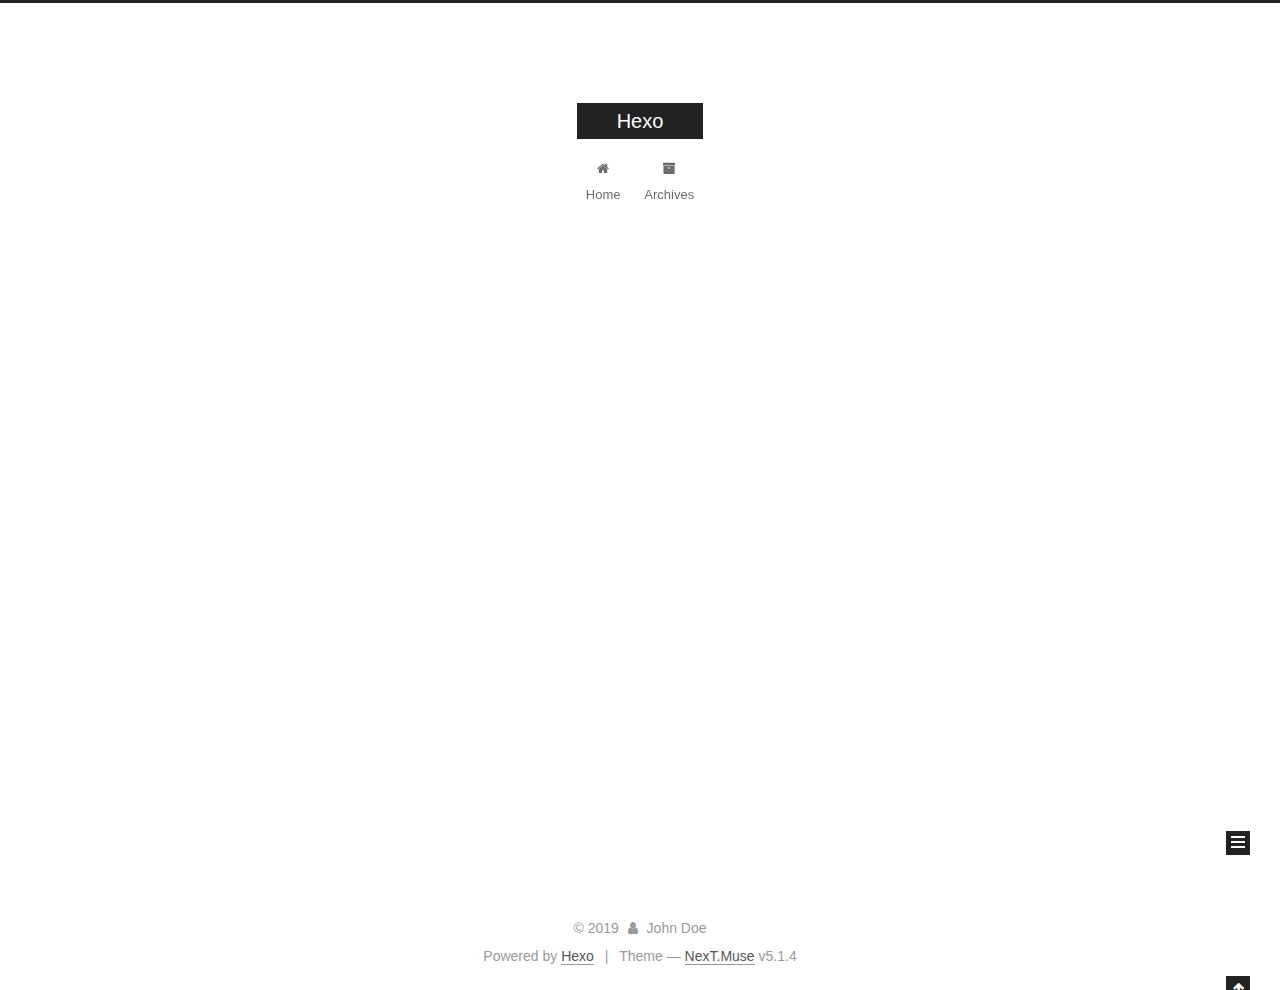
==== commit 9c149d97: "Site updated: 2019-11-26 19:46:49" ====
--- a/index.html
+++ b/index.html
@@ -228,7 +228,7 @@
   
   
   <div class="post-block">
-    <link itemprop="mainEntityOfPage" href="http://yoursite.com/2019/11/26/hello-world/">
+    <link itemprop="mainEntityOfPage" href="http://yoursite.com/2019/11/26/fist-test/">
 
     <span hidden itemprop="author" itemscope itemtype="http://schema.org/Person">
       <meta itemprop="name" content="John Doe">
@@ -247,7 +247,7 @@
         
           <h1 class="post-title" itemprop="name headline">
                 
-                <a class="post-title-link" href="/2019/11/26/hello-world/" itemprop="url">�ҵĵ�һƪ����</a></h1>
+                <a class="post-title-link" href="/2019/11/26/fist-test/" itemprop="url">��һƪ����</a></h1>
         
 
         <div class="post-meta">
@@ -259,7 +259,7 @@
               
                 <span class="post-meta-item-text">Posted on</span>
               
-              <time title="Post created" itemprop="dateCreated datePublished" datetime="2019-11-26T19:06:37+08:00">
+              <time title="Post created" itemprop="dateCreated datePublished" datetime="2019-11-26T19:45:09+08:00">
                 2019-11-26
               </time>
             
@@ -299,7 +299,7 @@
       
         
           
-            <h2 id="��־��"><a href="#��־��" class="headerlink" title="��־��"></a>��־��</h2><p>��־�ᣨLin Chi-ling����1974��11��29�ճ�����̨��ʡ̨���У�����Ӱ��Ů��Ա��ģ�ء������ˡ�<br>2000�꣬��־��ǩԼ����ģ�ؾ��͹�˾����ʼְҵģ�����ġ�2002�꣬��־��������ĳ��ҵ���ӹ�����ø����ע�����ڴ��걻ý����ѡΪ��̨���һ��Ů����2004�꣬����ʼ��������ҵת���ڵء�2007�꣬��־�������Ļ��Ů������ڡ�����ʽ����Ӱ������  ��2008�꣬��־�����ݸ����ײ�ϲ��Ƭ����սɲ���򡷡�<br>2010�꣬��־����FHMȫ��ٴ���Ů�����ڣ�����ͬ�������ձ�����硶��֮���ˡ���2011�꣬��������Ƭ���Ҹ���ȡ����״�һ�˷������ǡ�2014�꣬��־�������˾���Ƭ��������ŦԼ����2015�꣬��־�Ὺʼ�μ��������Ŀ��������㡷��2019��6��6�գ���־���������ձ�����AKIRA���</p>
+            <p>##��־��<br>��־�ᣨLin Chi-ling����1974��11��29�ճ�����̨��ʡ̨���У�����Ӱ��Ů��Ա��ģ�ء������ˡ�<br>2000�꣬��־��ǩԼ����ģ�ؾ��͹�˾����ʼְҵģ�����ġ�2002�꣬��־��������ĳ��ҵ���ӹ�����ø����ע�����ڴ��걻ý����ѡΪ��̨���һ��Ů����2004�꣬����ʼ��������ҵת���ڵء�2007�꣬��־�������Ļ��Ů������ڡ�����ʽ����Ӱ������  ��2008�꣬��־�����ݸ����ײ�ϲ��Ƭ����սɲ���򡷡�<br>2010�꣬��־����FHMȫ��ٴ���Ů�����ڣ�����ͬ�������ձ�����硶��֮���ˡ���2011�꣬��������Ƭ���Ҹ���ȡ����״�һ�˷������ǡ�2014�꣬��־�������˾���Ƭ��������ŦԼ����2015�꣬��־�Ὺʼ�μ��������Ŀ��������㡷��2019��6��6�գ���־���������ձ�����AKIRA���</p>
 
           
         
--- a/css/main.css
+++ b/css/main.css
@@ -1822,7 +1822,7 @@
   width: 4px;
   height: 4px;
   border-radius: 50%;
-  background: #4f580d;
+  background: #99e7fe;
 }
 .links-of-blogroll {
   font-size: 13px;
